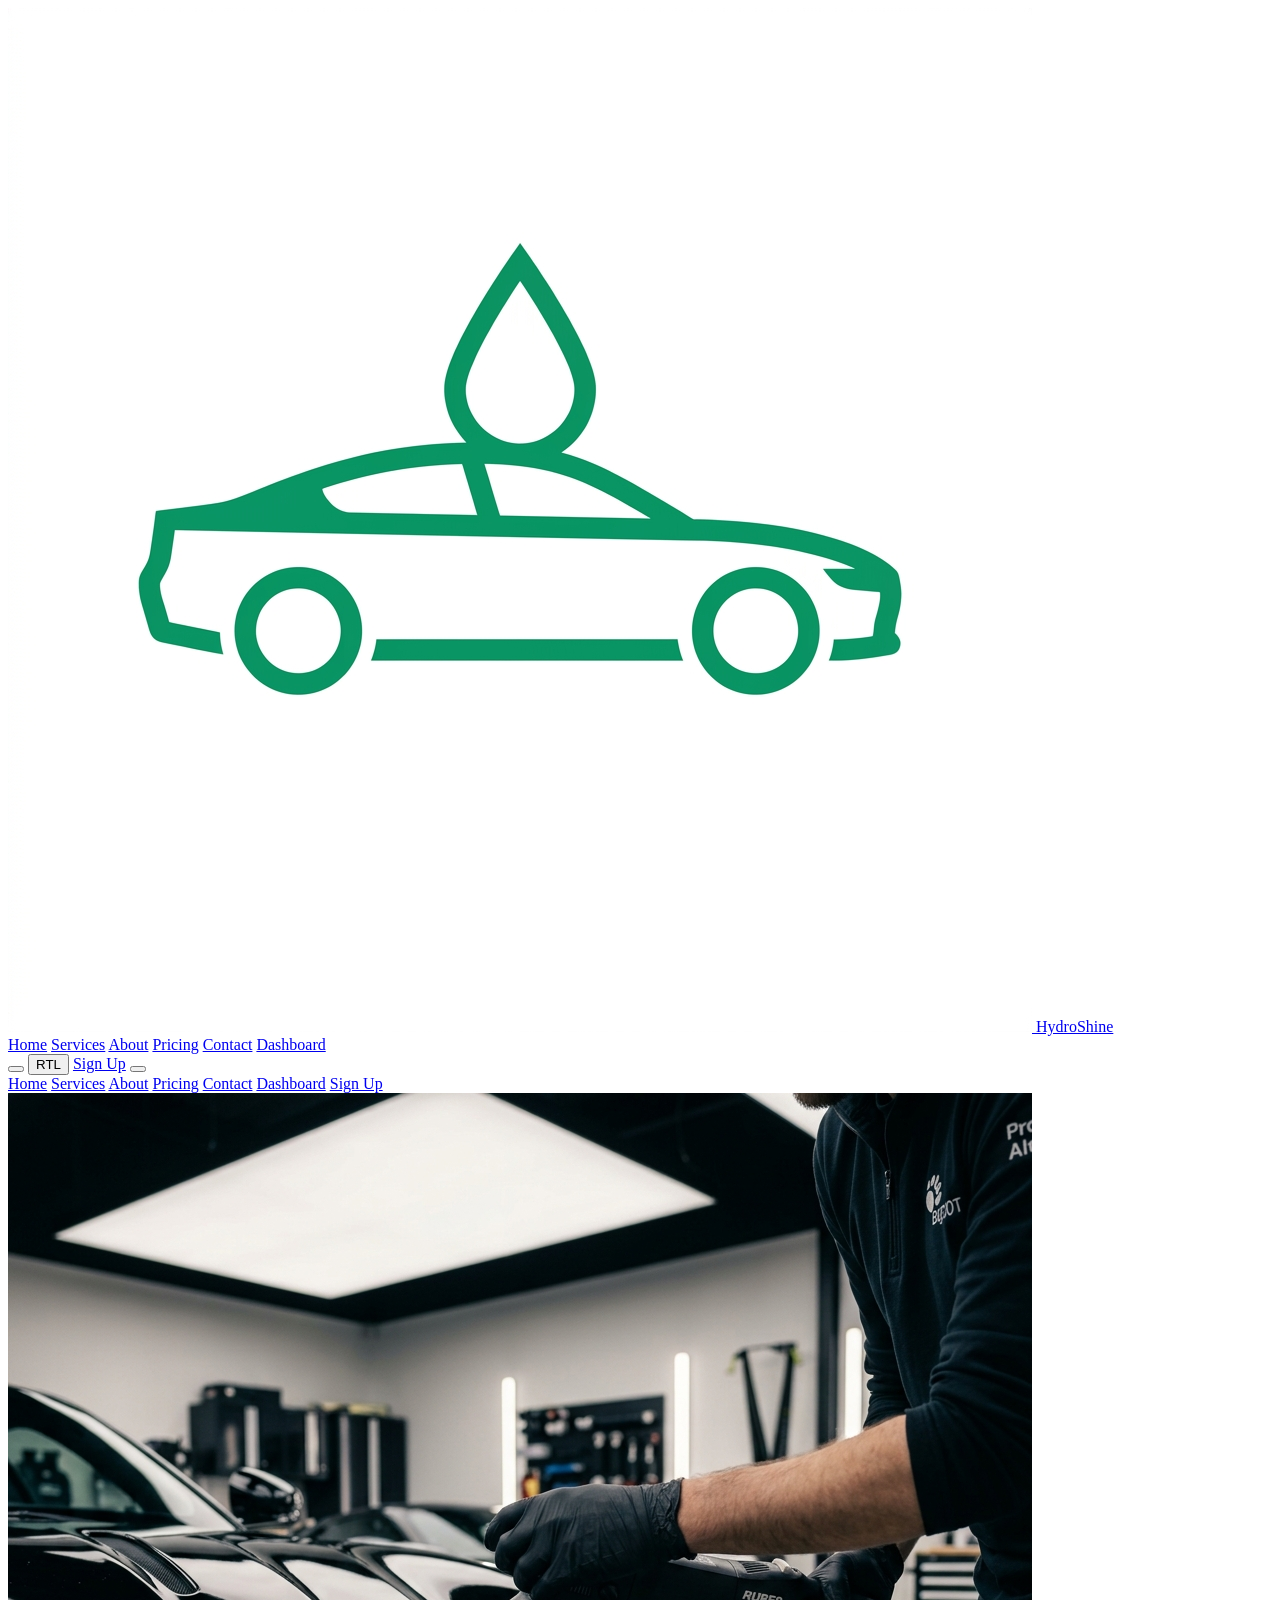
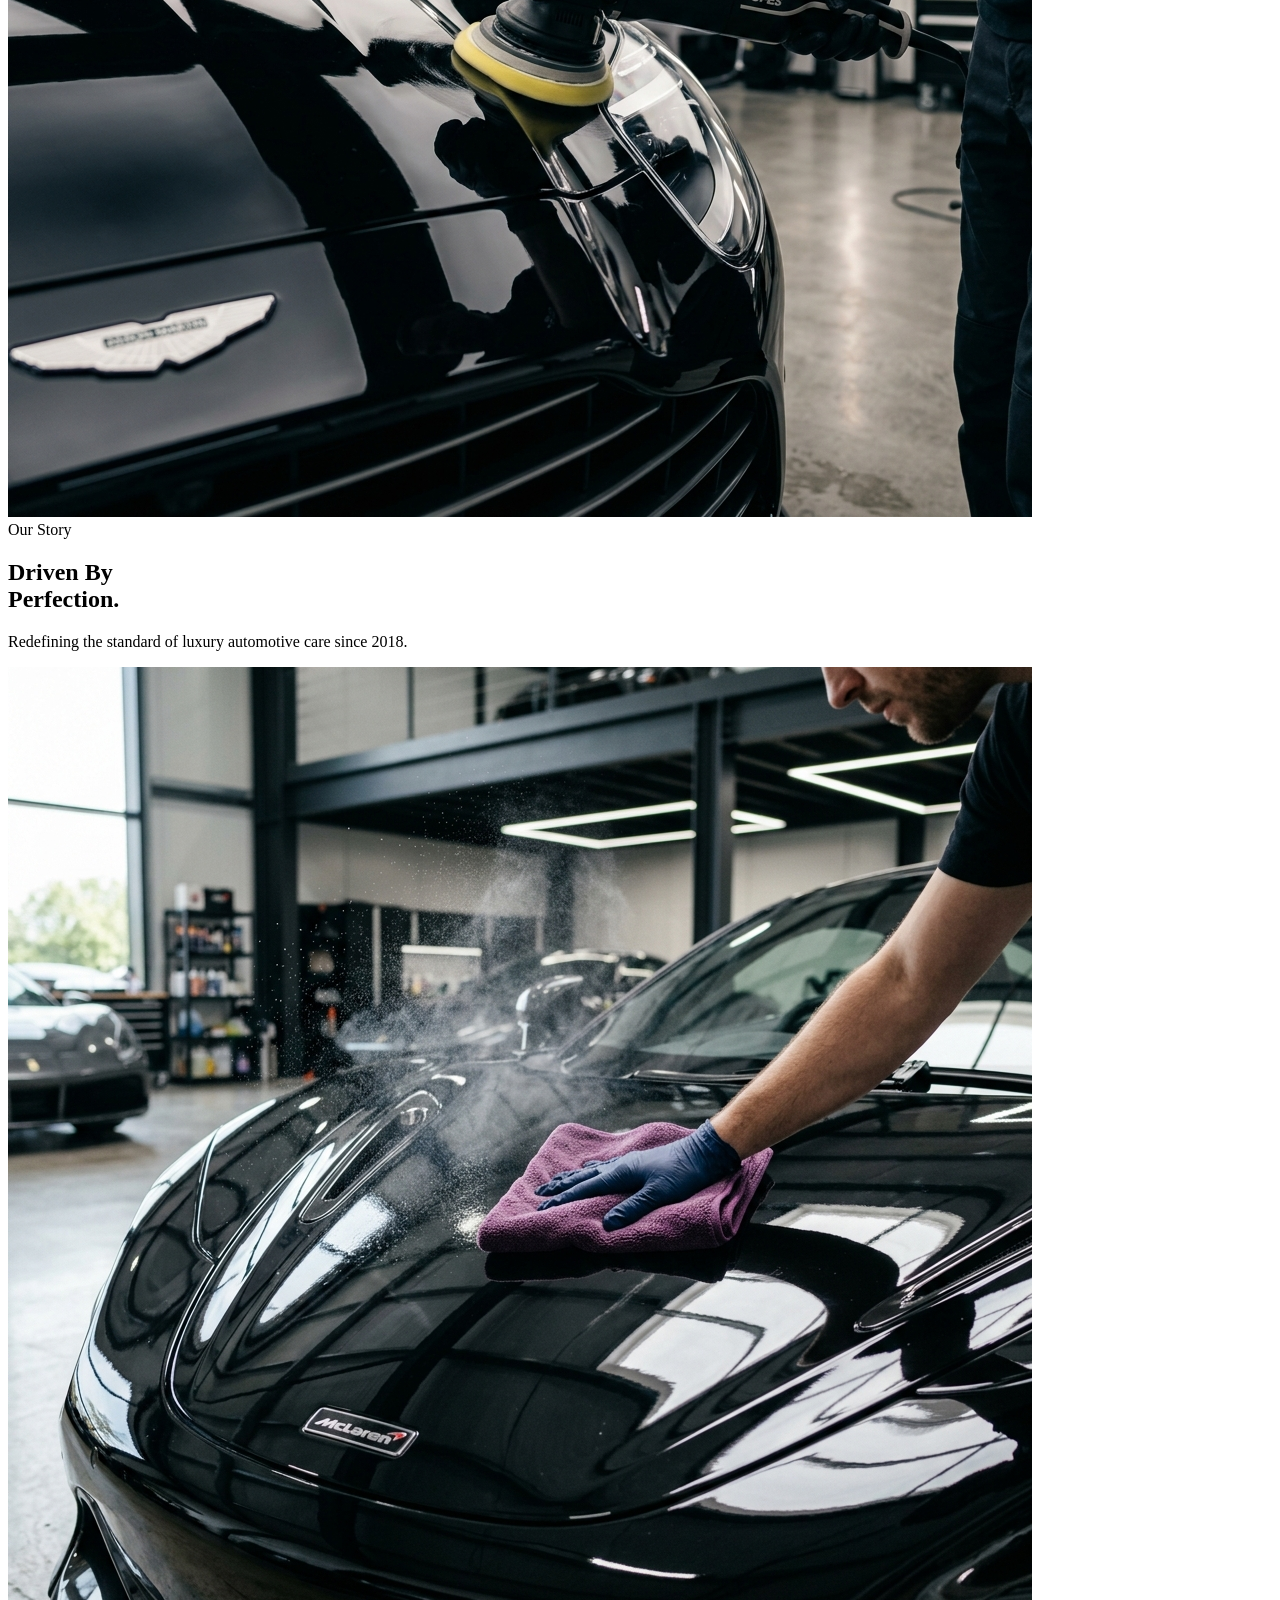
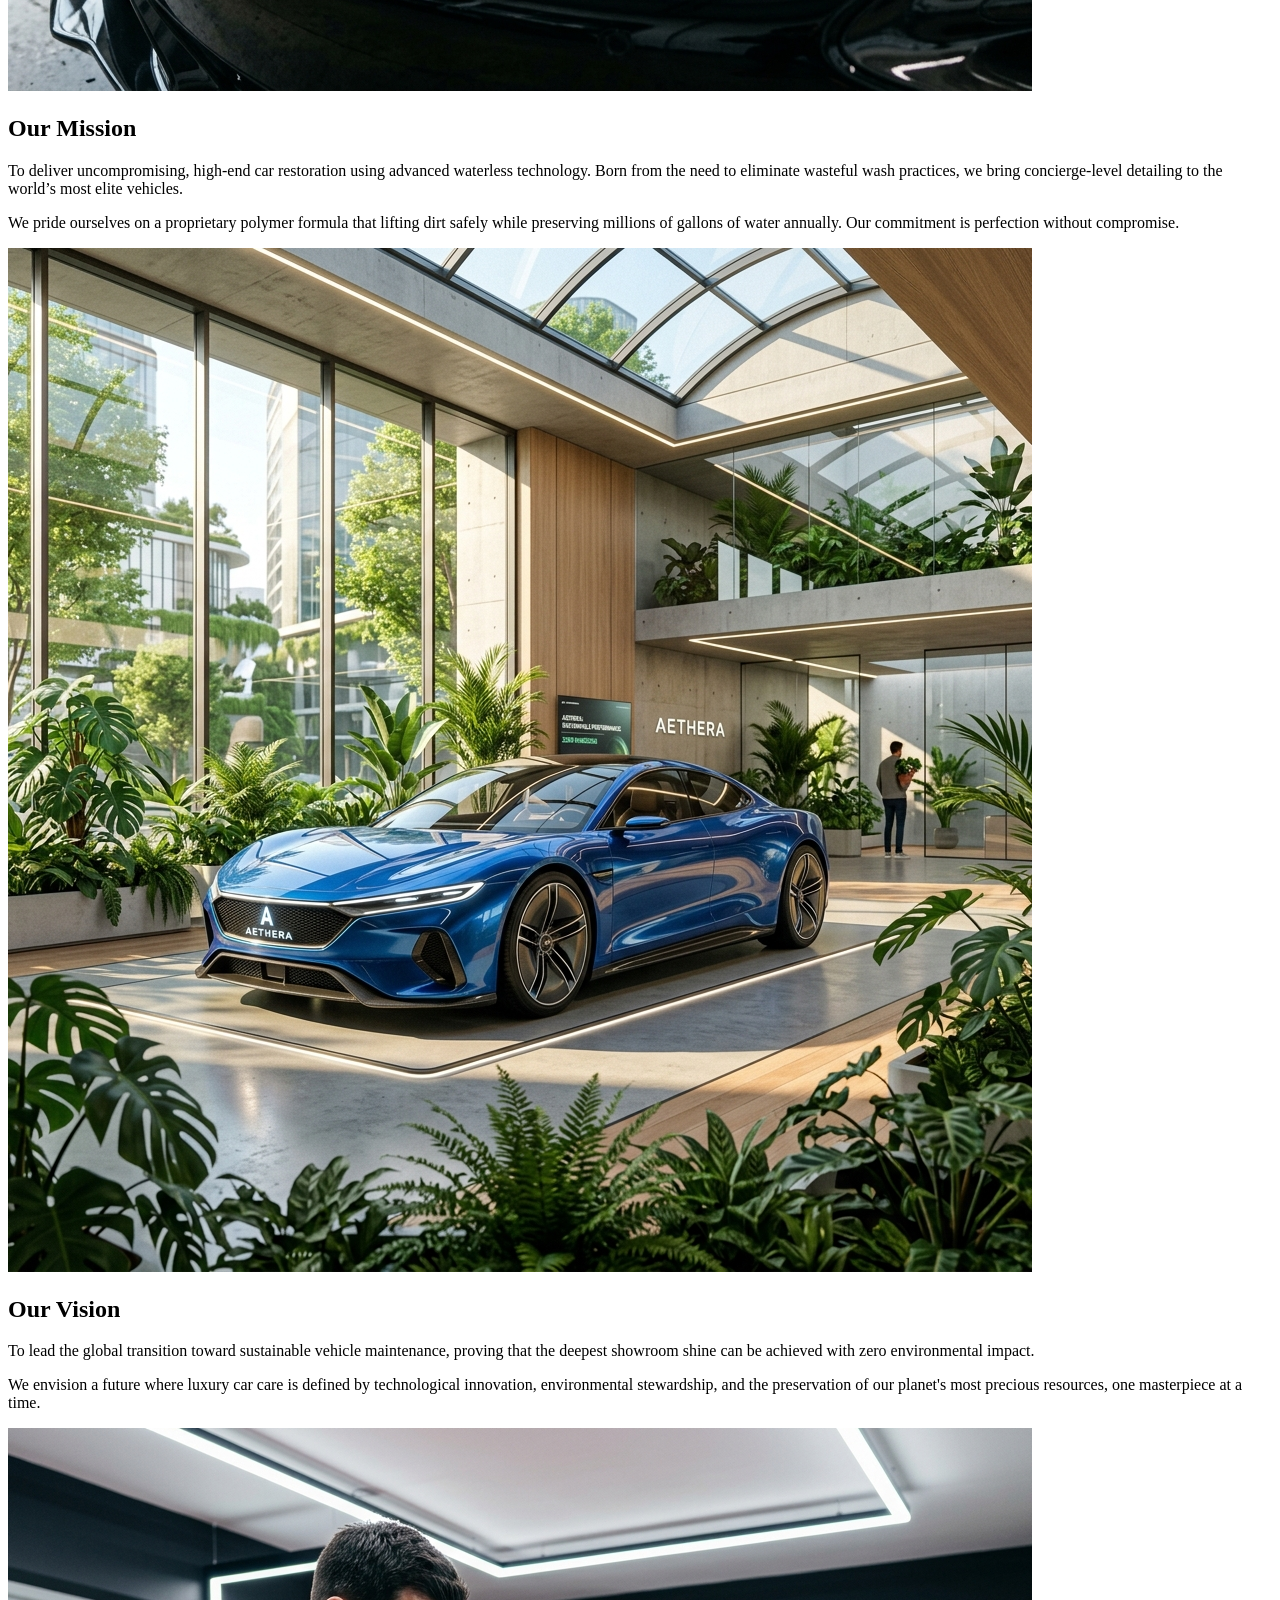
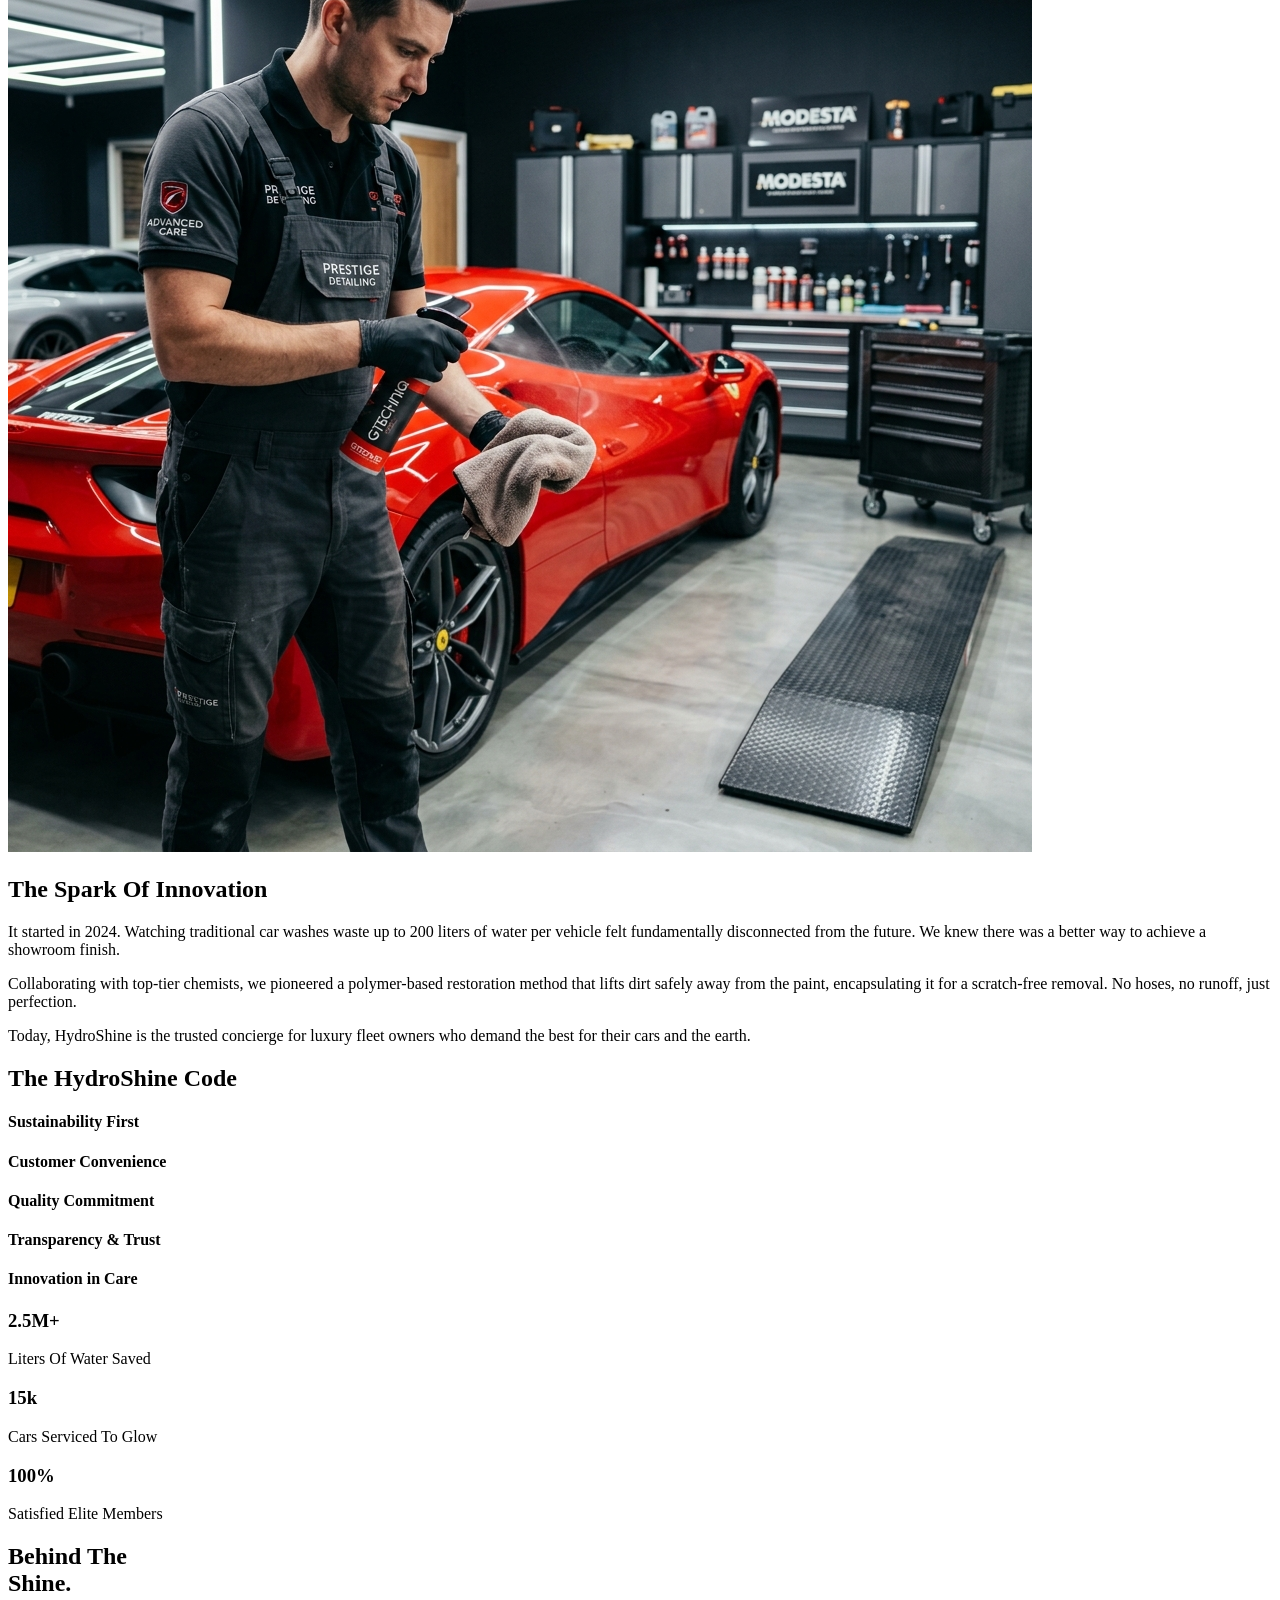
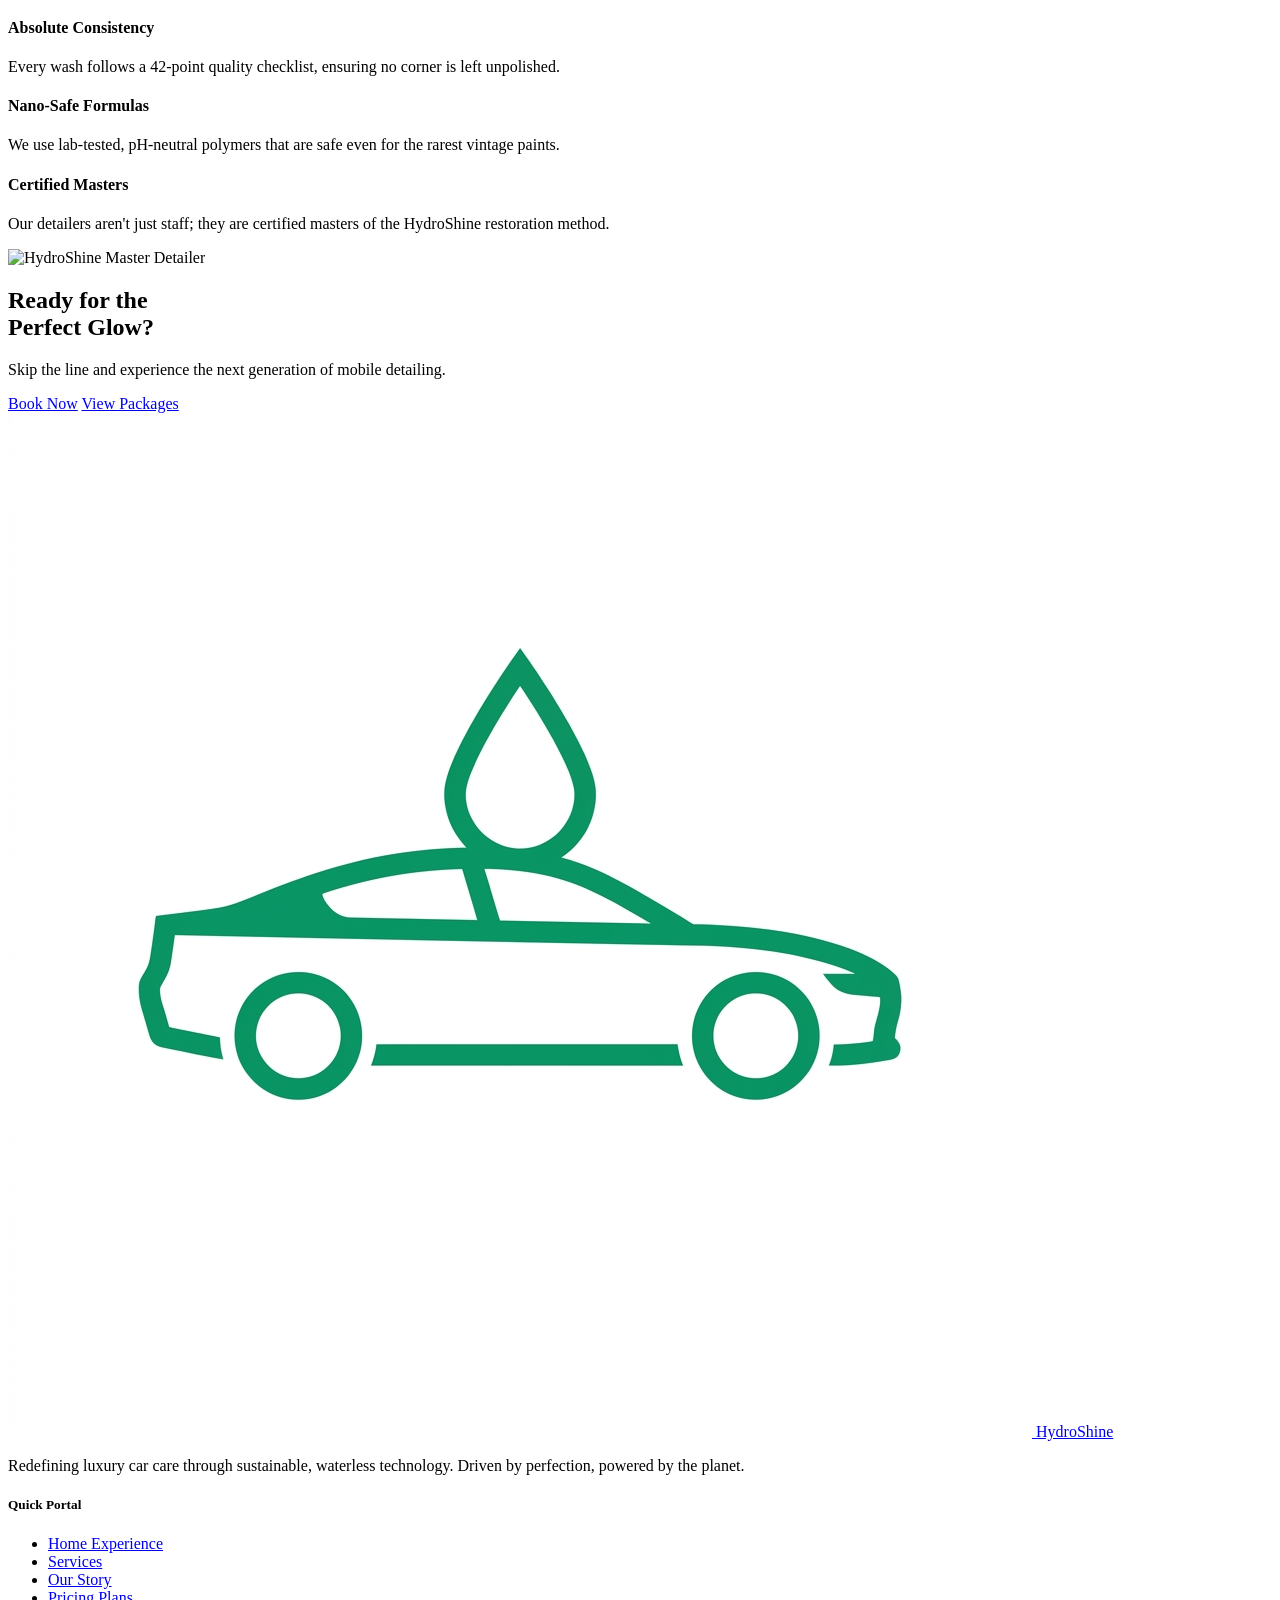
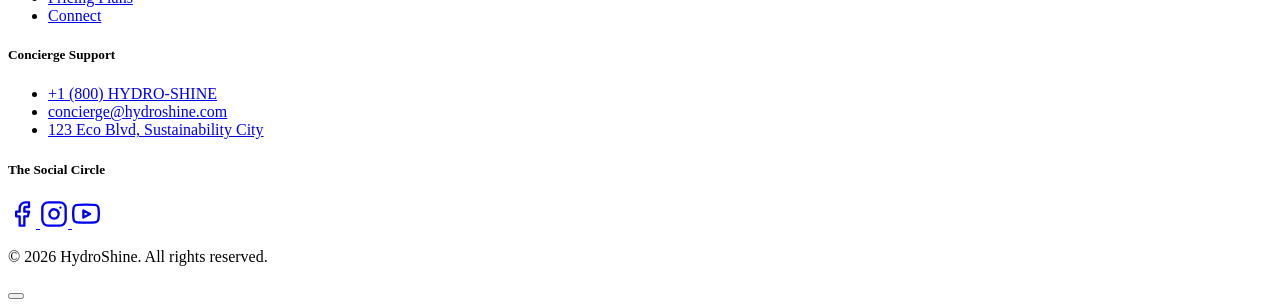
==== about.html @ a6b5d88b "first commit" ====
<!DOCTYPE html>
<html lang="en" dir="ltr" class="scroll-smooth overflow-x-hidden">

<head>
    <meta charset="UTF-8">
    <meta name="viewport" content="width=device-width, initial-scale=1.0">
    <title>About HydroShine | Driven by Sustainability</title>
    <link rel="icon" type="image/png" href="assets/images/logo.png">
    <script src="https://cdn.tailwindcss.com"></script>
    <link
        href="https://fonts.googleapis.com/css2?family=Inter:wght@300;400;600;700&family=Outfit:wght@400;700;800&display=swap"
        rel="stylesheet">
    <script src="https://unpkg.com/lucide@latest"></script>
    <link rel="stylesheet" href="assets/css/styles.css">
    <script>
        tailwind.config = {
            darkMode: 'class',
            theme: {
                extend: {
                    colors: {
                        emerald: {
                            50: '#ecfdf5',
                            100: '#d1fae5',
                            200: '#a7f3d0',
                            300: '#6ee7b7',
                            400: '#34d399',
                            500: '#10b981',
                            600: '#059669',
                            700: '#047857',
                            800: '#065f46',
                            900: '#064e3b',
                            950: '#022c22'
                        },
                        titanium: {
                            800: '#151d2a',
                            850: '#0f1724',
                            900: '#0b111b',
                            950: '#070a10'
                        },
                        neon: {
                            emerald: '#00F090',
                            glow: '#10B981'
                        }
                    },
                    fontFamily: { sans: ['Inter', 'sans-serif'], outfit: ['Outfit', 'sans-serif'] },
                }
            }
        }
    </script>
</head>

<body class="bg-white dark:bg-[#070A10] text-slate-900 dark:text-gray-100 transition-colors duration-300 overflow-x-hidden">

    <!-- Header -->
    <header class="fixed top-0 w-full z-50 transition-all duration-300 bg-white/85 dark:bg-[#070A10]/90 backdrop-blur-md shadow-sm border-b border-slate-200/80 dark:border-emerald-500/10">
        <nav class="container mx-auto px-4 py-4 flex items-center justify-between relative">
            <a href="index.html" class="flex items-center gap-3 sm:gap-4 group shrink-0">
                <img src="assets/images/logo.png" alt="HydroShine Logo" class="w-10 h-10 md:w-12 md:h-12 object-contain group-hover:scale-110 transition-transform">
                <span class="text-2xl md:text-3xl font-outfit font-black uppercase tracking-widest text-emerald-500 dark:text-[#00F090]">HydroShine</span>
            </a>
            <div class="hidden xl:flex items-center gap-8 text-sm font-black uppercase tracking-widest absolute left-1/2 transform -translate-x-1/2">
                <a href="index.html"
                    class="hover:text-emerald-500 transition-colors text-slate-900 dark:text-white whitespace-nowrap">Home</a>
                <a href="services.html"
                    class="hover:text-emerald-500 transition-colors text-slate-900 dark:text-white whitespace-nowrap">Services</a>
                <a href="about.html" class="text-emerald-500 dark:text-[#00F090] font-bold whitespace-nowrap">About</a>
                <a href="pricing.html"
                    class="hover:text-emerald-500 transition-colors text-slate-900 dark:text-white whitespace-nowrap">Pricing</a>
                <a href="contact.html"
                    class="hover:text-emerald-500 transition-colors text-slate-900 dark:text-white whitespace-nowrap">Contact</a>
                <a href="dashboard.html"
                    class="px-4 py-1.5 bg-emerald-500 text-slate-950 rounded-full hover:bg-emerald-400 hover:scale-105 active:scale-95 transition-all font-black shadow-lg shadow-emerald-500/20 whitespace-nowrap text-[10px] uppercase tracking-widest">Dashboard</a>
            </div>
            <div class="flex items-center gap-1 sm:gap-4">
                <button id="theme-toggle"
                    class="p-2 rounded-full text-slate-900 dark:text-white hover:bg-emerald-100 dark:hover:bg-emerald-900/30 transition-all">
                    <i data-lucide="moon" class="w-5 h-5 block dark:hidden"></i>
                    <i data-lucide="sun" class="w-5 h-5 hidden dark:block"></i>
                </button>
                <button id="rtl-toggle"
                    class="p-2 text-[10px] font-black uppercase text-slate-900 dark:text-white hover:text-emerald-500 transition-colors">RTL</button>
                <a href="signup.html"
                    class="hidden xl:flex px-4 sm:px-6 py-2 bg-emerald-500 text-slate-950 font-black text-[10px] sm:text-xs uppercase tracking-widest rounded-full hover:bg-emerald-400 hover:scale-105 active:scale-95 transition-all shadow-lg shadow-emerald-500/20 whitespace-nowrap">Sign Up</a>
                <button id="menu-btn" class="xl:hidden p-2 text-slate-900 dark:text-white"><i data-lucide="menu" id="menu-icon" class="w-7 h-7"></i></button>
            </div>
        </nav>
        <!-- Mobile Menu -->
        <div id="mobile-menu"
            class="hidden xl:hidden flex-col items-center py-8 space-y-6 bg-white dark:bg-[#0B111B] shadow-xl border-t border-slate-200 dark:border-emerald-500/20">
            <a href="index.html" class="text-xl font-bold hover:text-emerald-500 transition-colors">Home</a>
            <a href="services.html" class="text-xl font-bold hover:text-emerald-500 transition-colors">Services</a>
            <a href="about.html" class="text-xl font-bold text-emerald-500">About</a>
            <a href="pricing.html" class="text-xl font-bold hover:text-emerald-500 transition-colors">Pricing</a>
            <a href="contact.html" class="text-xl font-bold hover:text-emerald-500 transition-colors">Contact</a>
            <a href="dashboard.html" class="w-2/3 px-8 py-4 bg-emerald-500 text-slate-950 font-black text-xl rounded-2xl shadow-xl shadow-emerald-500/20 text-center hover:scale-105 active:scale-95 transition-all">Dashboard</a>
            <a href="signup.html" class="w-2/3 px-8 py-4 bg-emerald-500 text-slate-950 font-black text-xl rounded-2xl shadow-xl shadow-emerald-500/20 text-center mt-4 hover:scale-105 active:scale-95 transition-all">Sign Up</a>
        </div>
    </header>

    <main class="pt-20">
        <!-- [1] Brand Hero -->
        <section
            class="relative min-h-[90vh] flex items-center pt-32 lg:pt-40 pb-20 bg-black text-white overflow-hidden transition-colors duration-500">
            <!-- Background Image with Overlay -->
            <div class="absolute inset-0 z-0">
                <img src="assets/images/about_hero.png" alt="Luxury Detailing"
                    class="w-full h-full object-cover scale-110 grayscale-20 contrast-125">
                <div class="absolute inset-0 bg-gradient-to-t from-black via-black/80 to-emerald-950/40"></div>
            </div>

            <div class="container mx-auto px-4 md:px-16 lg:px-24 relative z-10 text-center space-y-8">
                <div
                    class="inline-block px-6 py-2 bg-emerald-500 text-emerald-950 text-xs font-black uppercase tracking-widest rounded-full shadow-2xl shadow-emerald-500/20">
                    Our Story</div>
                <h1 class="text-3xl md:text-7xl lg:text-9xl font-outfit font-black uppercase tracking-tighter leading-none mb-8 drop-shadow-2xl">Driven By <br><span class="text-emerald-500 italic">Perfection.</span></h1>
                <p class="text-lg md:text-2xl text-white/70 max-w-2xl mx-auto font-medium italic">Redefining the standard of luxury automotive care since 2018.</p>
                <div class="pt-12 animate-bounce opacity-40"><i data-lucide="chevron-down"
                        class="w-10 h-10 mx-auto"></i></div>
            </div>
        </section>

        <!-- [2] Mission & Vision -->
        <section class="py-32 bg-white dark:bg-black">
            <div class="container mx-auto px-6 grid md:grid-cols-2 gap-16">
                <!-- Mission Card -->
                <div class="p-10 md:p-16 border-b border-emerald-500/10 flex flex-col gap-10 lg:gap-12 transition-all duration-500 group">
                    <div class="w-full h-64 md:h-80 rounded-3xl overflow-hidden shadow-2xl relative">
                        <img src="assets/images/mission.png"
                            class="w-full h-full object-cover grayscale-0 group-hover:scale-110 transition-transform duration-1000">
                        <div class="absolute inset-0 bg-gradient-to-t from-black/60 to-transparent opacity-0 group-hover:opacity-100 transition-opacity duration-500"></div>
                    </div>
                    <div class="space-y-6 text-center">
                        <h2 class="text-3xl sm:text-4xl font-outfit font-black uppercase italic tracking-tighter">Our <span class="text-emerald-500">Mission</span></h2>
                        <p class="text-lg text-emerald-950 dark:text-emerald-100 font-medium leading-relaxed">
                            To deliver uncompromising, high-end car restoration using advanced waterless technology. 
                            Born from the need to eliminate wasteful wash practices, we bring concierge-level detailing 
                            to the world’s most elite vehicles.
                        </p>
                        <p class="text-base text-gray-500 dark:text-emerald-100/60 leading-relaxed">
                            We pride ourselves on a proprietary polymer formula that lifting dirt safely while 
                            preserving millions of gallons of water annually. Our commitment is perfection without compromise.
                        </p>
                    </div>
                </div>

                <!-- Vision Card -->
                <div class="p-10 md:p-16 flex flex-col gap-10 lg:gap-12 transition-all duration-500 group">
                    <div class="w-full h-64 md:h-80 rounded-3xl overflow-hidden shadow-2xl relative">
                        <img src="assets/images/vision.png"
                            class="w-full h-full object-cover grayscale-0 group-hover:scale-110 transition-transform duration-1000">
                        <div class="absolute inset-0 bg-gradient-to-t from-black/60 to-transparent opacity-0 group-hover:opacity-100 transition-opacity duration-500"></div>
                    </div>
                    <div class="space-y-6 text-center">
                        <h2 class="text-3xl sm:text-4xl font-outfit font-black uppercase italic tracking-tighter">Our <span class="text-emerald-500">Vision</span></h2>
                        <p class="text-lg text-emerald-950 dark:text-emerald-100 font-medium leading-relaxed">
                            To lead the global transition toward sustainable vehicle maintenance, proving that 
                            the deepest showroom shine can be achieved with zero environmental impact.
                        </p>
                        <p class="text-base text-gray-500 dark:text-emerald-100/60 leading-relaxed">
                            We envision a future where luxury car care is defined by technological innovation, 
                            environmental stewardship, and the preservation of our planet's most precious resources, 
                            one masterpiece at a time.
                        </p>
                    </div>
                </div>
            </div>
        </section>

        <!-- [3] Our Story -->
        <section class="py-32 bg-emerald-50 dark:bg-black relative overflow-hidden">
            <div class="container mx-auto px-6 grid lg:grid-cols-2 gap-24 items-center">
                <div class="relative group">
                    <div class="absolute -inset-4 bg-emerald-500/10 rounded-[4rem]"></div>
                    <img src="assets/images/innovation.png"
                        class="relative z-10 rounded-[3rem] shadow-2xl grayscale group-hover:grayscale-0 transition-all duration-700">
                </div>
                <div class="space-y-8">
                    <h2 class="text-5xl font-outfit font-black uppercase italic leading-none">The Spark Of <span
                            class="text-emerald-500">Innovation</span></h2>
                    <div class="space-y-6 text-gray-500 dark:text-emerald-100/60 text-lg leading-relaxed">
                        <p>It started in 2024. Watching traditional car washes waste up to 200 liters of water per
                            vehicle felt fundamentally disconnected from the future. We knew there was a better way to
                            achieve a showroom finish.</p>
                        <p>Collaborating with top-tier chemists, we pioneered a polymer-based restoration method that
                            lifts dirt safely away from the paint, encapsulating it for a scratch-free removal. No
                            hoses, no runoff, just perfection.</p>
                        <p>Today, HydroShine is the trusted concierge for luxury fleet owners who demand the best for
                            their cars and the earth.</p>
                    </div>
                </div>
            </div>
        </section>

        <!-- [4] Our Values -->
        <section class="py-32 bg-white dark:bg-[#070A10]">
            <div class="container mx-auto px-6">
                <h2 class="text-5xl font-outfit font-black uppercase text-center mb-24">The <span
                        class="text-emerald-500 dark:text-[#00F090]">HydroShine</span> Code</h2>
                <div class="grid md:grid-cols-2 lg:grid-cols-5 gap-8">
                    <div
                        class="h-full flex flex-col justify-center text-center space-y-6 p-8 border-b md:border-b-0 md:border-r border-emerald-500/10 group transition-all duration-500 last:border-0">
                        <div class="w-full h-24 flex items-center justify-center rounded-2xl bg-emerald-500/10 mb-4 group-hover:bg-emerald-500/20 transition-all duration-500">
                            <i data-lucide="leaf" class="w-12 h-12 text-emerald-500"></i>
                        </div>
                        <h4 class="text-sm font-black uppercase tracking-widest group-hover:text-emerald-950 dark:group-hover:text-emerald-500 min-h-[3rem] flex items-center justify-center">
                            Sustainability First</h4>
                    </div>
                    <div
                        class="h-full flex flex-col justify-center text-center space-y-6 p-8 border-b md:border-b-0 md:border-r border-emerald-500/10 group transition-all duration-500">
                        <div class="w-full h-24 flex items-center justify-center rounded-2xl bg-emerald-500/10 mb-4 group-hover:bg-emerald-500/20 transition-all duration-500">
                            <i data-lucide="clock" class="w-12 h-12 text-emerald-500"></i>
                        </div>
                        <h4 class="text-sm font-black uppercase tracking-widest group-hover:text-emerald-950 dark:group-hover:text-emerald-500 min-h-[3rem] flex items-center justify-center">Customer
                            Convenience</h4>
                    </div>
                    <div
                        class="h-full flex flex-col justify-center text-center space-y-6 p-8 border-b md:border-b-0 md:border-r border-emerald-500/10 group transition-all duration-500">
                        <div class="w-full h-24 flex items-center justify-center rounded-2xl bg-emerald-500/10 mb-4 group-hover:bg-emerald-500/20 transition-all duration-500">
                            <i data-lucide="award" class="w-12 h-12 text-emerald-500"></i>
                        </div>
                        <h4 class="text-sm font-black uppercase tracking-widest group-hover:text-emerald-950 dark:group-hover:text-emerald-500 min-h-[3rem] flex items-center justify-center">Quality
                            Commitment</h4>
                    </div>
                    <div
                        class="h-full flex flex-col justify-center text-center space-y-6 p-8 border-b md:border-b-0 md:border-r border-emerald-500/10 group transition-all duration-500">
                        <div class="w-full h-24 flex items-center justify-center rounded-2xl bg-emerald-500/10 mb-4 group-hover:bg-emerald-500/20 transition-all duration-500">
                            <i data-lucide="shield-check" class="w-12 h-12 text-emerald-500"></i>
                        </div>
                        <h4 class="text-sm font-black uppercase tracking-widest group-hover:text-emerald-950 dark:group-hover:text-emerald-500 min-h-[3rem] flex items-center justify-center">
                            Transparency & Trust</h4>
                    </div>
                    <div
                        class="h-full flex flex-col justify-center text-center space-y-6 p-8 group transition-all duration-500">
                        <div class="w-full h-24 flex items-center justify-center rounded-2xl bg-emerald-500/10 mb-4 group-hover:bg-emerald-500/20 transition-all duration-500">
                            <i data-lucide="zap" class="w-12 h-12 text-emerald-500"></i>
                        </div>
                        <h4 class="text-sm font-black uppercase tracking-widest group-hover:text-emerald-950 dark:group-hover:text-emerald-500 min-h-[3rem] flex items-center justify-center">Innovation
                            in Care</h4>
                    </div>
                </div>
            </div>
        </section>

        <!-- [5] Our Impact -->
        <section class="py-32 bg-black text-white relative">
            <div class="container mx-auto px-6 grid md:grid-cols-3 gap-16 text-center">
                <div class="space-y-4">
                    <h3 class="text-7xl font-outfit font-black text-emerald-500 italic">2.5M+</h3>
                    <p class="text-xs font-black uppercase tracking-[0.3em] text-emerald-100/50">Liters Of Water Saved
                    </p>
                </div>
                <div class="space-y-4">
                    <h3 class="text-7xl font-outfit font-black text-emerald-500 italic">15k</h3>
                    <p class="text-xs font-black uppercase tracking-[0.3em] text-emerald-100/50">Cars Serviced To Glow
                    </p>
                </div>
                <div class="space-y-4">
                    <h3 class="text-7xl font-outfit font-black text-emerald-500 italic">100%</h3>
                    <p class="text-xs font-black uppercase tracking-[0.3em] text-emerald-100/50">Satisfied Elite Members
                    </p>
                </div>
            </div>
        </section>

        <!-- [6] Why Customers Trust Us -->
        <section class="py-32 bg-white dark:bg-black">
            <div class="container mx-auto px-4 md:px-16 lg:px-24">
                <div class="grid lg:grid-cols-2 gap-24 items-center">
                    <div class="space-y-12 text-center lg:text-left">
                        <h2 class="text-3xl md:text-6xl font-outfit font-black uppercase italic tracking-tighter leading-none">Behind The <br><span class="text-emerald-500">Shine.</span></h2>
                    <div class="space-y-8">
                        <div class="flex gap-6 group">
                            <div class="w-10 h-10 shrink-0 bg-emerald-500 text-emerald-950 rounded-xl flex items-center justify-center font-black">
                                <i data-lucide="check-circle" class="w-5 h-5"></i>
                            </div>
                            <div class="space-y-2">
                                <h4 class="text-xl font-bold uppercase italic tracking-tighter">Absolute Consistency
                                </h4>
                                <p class="text-gray-500 text-sm">Every wash follows a 42-point quality checklist,
                                    ensuring no corner is left unpolished.</p>
                            </div>
                        </div>
                        <div class="flex gap-6 group">
                            <div class="w-10 h-10 shrink-0 bg-emerald-500 text-emerald-950 rounded-xl flex items-center justify-center font-black">
                                <i data-lucide="shield-check" class="w-5 h-5"></i>
                            </div>
                            <div class="space-y-2">
                                <h4 class="text-xl font-bold uppercase italic tracking-tighter">Nano-Safe Formulas</h4>
                                <p class="text-gray-500 text-sm">We use lab-tested, pH-neutral polymers that are safe
                                    even for the rarest vintage paints.</p>
                            </div>
                        </div>
                        <div class="flex gap-6 group">
                            <div class="w-10 h-10 shrink-0 bg-emerald-500 text-emerald-950 rounded-xl flex items-center justify-center font-black">
                                <i data-lucide="award" class="w-5 h-5"></i>
                            </div>
                            <div class="space-y-2">
                                <h4 class="text-xl font-bold uppercase italic tracking-tighter">Certified Masters</h4>
                                <p class="text-slate-500 text-sm">Our detailers aren't just staff; they are certified
                                    masters of the HydroShine restoration method.</p>
                            </div>
                        </div>
                    </div>
                </div>
                <!-- Single Proof Image -->
                <div class="relative group">
                    <div class="absolute -inset-4 bg-emerald-500/10 rounded-[4rem] blur-2xl opacity-0 group-hover:opacity-100 transition-opacity duration-700"></div>
                    <img src="https://images.unsplash.com/photo-1607860108855-64acf2078ed9?auto=format&fit=crop&q=80&w=2000" 
                         alt="HydroShine Master Detailer" 
                         class="relative z-10 rounded-[3.5rem] shadow-2xl transition-all duration-700 w-full h-[500px] object-cover group-hover:scale-[1.02]">
                </div>
            </div>
        </section>

        <!-- Ready for Glow CTA -->
        <section class="py-32 bg-slate-50 dark:bg-[#0B111B]">
            <div class="container mx-auto px-6">
                <div class="py-12 md:py-24 text-center space-y-8 relative overflow-hidden border-t border-emerald-500/20">
                    <div class="absolute inset-x-0 bottom-0 h-px bg-gradient-to-r from-transparent via-emerald-500 to-transparent"></div>
                    <h2 class="text-4xl md:text-7xl font-outfit font-black uppercase text-slate-900 dark:text-white italic leading-none">Ready for the<br><span class="text-emerald-500 dark:text-[#00F090]">Perfect Glow?</span></h2>
                    <p class="text-slate-600 dark:text-slate-400 text-lg md:text-xl max-w-2xl mx-auto">Skip the line and experience the next generation of mobile detailing.</p>
                    <div class="flex flex-col sm:flex-row items-center justify-center gap-6">
                        <a href="contact.html" class="px-8 py-5 bg-emerald-500 text-slate-950 font-black text-base md:text-xl rounded-2xl hover:scale-105 transition-all w-full md:w-auto text-center whitespace-nowrap shadow-lg shadow-emerald-500/30">Book Now</a>
                        <a href="pricing.html" class="px-8 py-5 bg-white dark:bg-white/10 text-slate-900 dark:text-white border border-slate-300 dark:border-white/20 font-black text-base md:text-xl rounded-2xl hover:bg-emerald-500 hover:text-slate-950 transition-all w-full md:w-auto uppercase italic text-center whitespace-nowrap">View Packages</a>
                    </div>
                </div>
            </div>
        </section>
    </main>

    <footer class="pt-24 pb-12 bg-slate-50 dark:bg-[#070A10] text-slate-900 dark:text-white border-t border-slate-200 dark:border-emerald-500/10 transition-colors duration-500">
        <div class="container mx-auto px-4 md:px-16 lg:px-24">
            <div class="grid grid-cols-1 sm:grid-cols-2 lg:grid-cols-4 gap-x-12 gap-y-16 mb-12 items-start">
                <!-- About Section -->
                <div class="space-y-6 flex flex-col items-center sm:items-start text-center sm:text-left">
                    <a href="index.html" class="flex items-center gap-4 group">
                        <img src="assets/images/logo.png" alt="HydroShine Logo" class="w-10 h-10 md:w-12 md:h-12 object-contain group-hover:scale-110 transition-transform">
                        <span class="text-2xl md:text-3xl font-outfit font-black uppercase tracking-widest text-emerald-500 dark:text-[#00F090]">HydroShine</span>
                    </a>
                    <p class="text-slate-600 dark:text-slate-400 text-[10px] sm:text-xs font-semibold leading-relaxed max-w-xs uppercase tracking-wider">
                        Redefining luxury car care through sustainable, waterless technology. Driven by perfection, powered by the planet.
                    </p>
                </div>

                <!-- Quick Links -->
                <div class="space-y-8 flex flex-col items-center sm:items-start text-center sm:text-left">
                    <h5 class="text-xs font-black uppercase tracking-[0.3em] text-emerald-500">Quick Portal</h5>
                    <ul class="space-y-4 text-sm font-black uppercase italic tracking-tighter">
                        <li><a href="index.html" class="hover:text-emerald-500 transition-colors">Home Experience</a></li>
                        <li><a href="services.html" class="hover:text-emerald-500 transition-colors">Services</a></li>
                        <li><a href="about.html" class="hover:text-emerald-500 transition-colors">Our Story</a></li>
                        <li><a href="pricing.html" class="hover:text-emerald-500 transition-colors">Pricing Plans</a></li>
                        <li><a href="contact.html" class="hover:text-emerald-500 transition-colors">Connect</a></li>
                    </ul>
                </div>

                <!-- Contact Info -->
                <div class="space-y-8 flex flex-col items-center sm:items-start text-center sm:text-left">
                    <h5 class="text-xs font-black uppercase tracking-[0.3em] text-emerald-500">Concierge Support</h5>
                    <ul class="space-y-4 text-sm font-black uppercase italic tracking-tighter">
                        <li><a href="tel:+18003264567" class="hover:text-emerald-500 transition-colors">+1 (800) HYDRO-SHINE</a></li>
                        <li><a href="mailto:concierge@hydroshine.com" class="hover:text-emerald-500 transition-colors">concierge@hydroshine.com</a></li>
                        <li><a href="#" class="hover:text-emerald-500 transition-colors">123 Eco Blvd, Sustainability City</a></li>
                    </ul>
                </div>

                <!-- Social Media -->
                <div class="space-y-8 flex flex-col items-center sm:items-start text-center sm:text-left">
                    <h5 class="text-xs font-black uppercase tracking-[0.3em] text-emerald-500">The Social Circle</h5>
                    <div class="flex items-center justify-center sm:justify-start gap-8">
                        <a href="https://facebook.com" class="text-emerald-500 hover:text-emerald-950 dark:hover:text-white transition-all hover:scale-110 group/icon">
                            <svg xmlns="http://www.w3.org/2000/svg" width="28" height="28" viewBox="0 0 24 24" fill="none" stroke="currentColor" stroke-width="2" stroke-linecap="round" stroke-linejoin="round" class="group-hover/icon:rotate-6 transition-transform">
                                <path d="M18 2h-3a5 5 0 0 0-5 5v3H7v4h3v8h4v-8h3l1-4h-4V7a1 1 0 0 1 1-1h3z"></path>
                            </svg>
                        </a>
                        <a href="https://instagram.com" class="text-emerald-500 hover:text-emerald-950 dark:hover:text-white transition-all hover:scale-110 group/icon">
                            <svg xmlns="http://www.w3.org/2000/svg" width="28" height="28" viewBox="0 0 24 24" fill="none" stroke="currentColor" stroke-width="2" stroke-linecap="round" stroke-linejoin="round" class="group-hover/icon:-rotate-6 transition-transform">
                                <rect x="2" y="2" width="20" height="20" rx="5" ry="5"></rect>
                                <path d="M16 11.37A4 4 0 1 1 12.63 8 4 4 0 0 1 16 11.37z"></path>
                                <line x1="17.5" y1="6.5" x2="17.51" y2="6.5"></line>
                            </svg>
                        </a>
                        <a href="https://youtube.com" class="text-emerald-500 hover:text-emerald-950 dark:hover:text-white transition-all hover:scale-110 group/icon">
                            <svg xmlns="http://www.w3.org/2000/svg" width="28" height="28" viewBox="0 0 24 24" fill="none" stroke="currentColor" stroke-width="2" stroke-linecap="round" stroke-linejoin="round" class="group-hover/icon:rotate-6 transition-transform">
                                <path d="M22.54 6.42a2.78 2.78 0 0 0-1.94-2C18.88 4 12 4 12 4s-6.88 0-8.6.46a2.78 2.78 0 0 0-1.94 2A29 29 0 0 0 1 11.75a29 29 0 0 0 .46 5.33A2.78 2.78 0 0 0 3.4 19c1.72.46 8.6.46 8.6.46s6.88 0 8.6-.46a2.78 2.78 0 0 0 1.94-2 29 29 0 0 0 .46-5.25 29 29 0 0 0-.46-5.33z"></path>
                                <polygon points="9.75 15.02 15.5 12 9.75 8.98 9.75 15.02"></polygon>
                            </svg>
                        </a>
                    </div>
                </div>
            </div>

            <div class="pt-8 border-t border-slate-200 dark:border-white/10 flex justify-center items-center px-4">
                <p class="text-[10px] font-black uppercase tracking-[0.2em] md:tracking-[0.5em] text-slate-500 dark:text-white/50 italic text-center leading-loose">
                    © 2026 HydroShine. All rights reserved.
                </p>
            </div>
        </div>
    </footer>


    <button id="scroll-top"
        class="fixed bottom-8 right-8 z-50 w-12 h-12 flex items-center justify-center bg-emerald-500 text-emerald-950 rounded-2xl shadow-2xl opacity-0 invisible hover:scale-110 active:scale-95 transition-all"><i
            data-lucide="chevron-up" class="w-6 h-6"></i></button>

    <script src="assets/js/main.js"></script>
    <script>lucide.createIcons();</script>
</body>

</html>
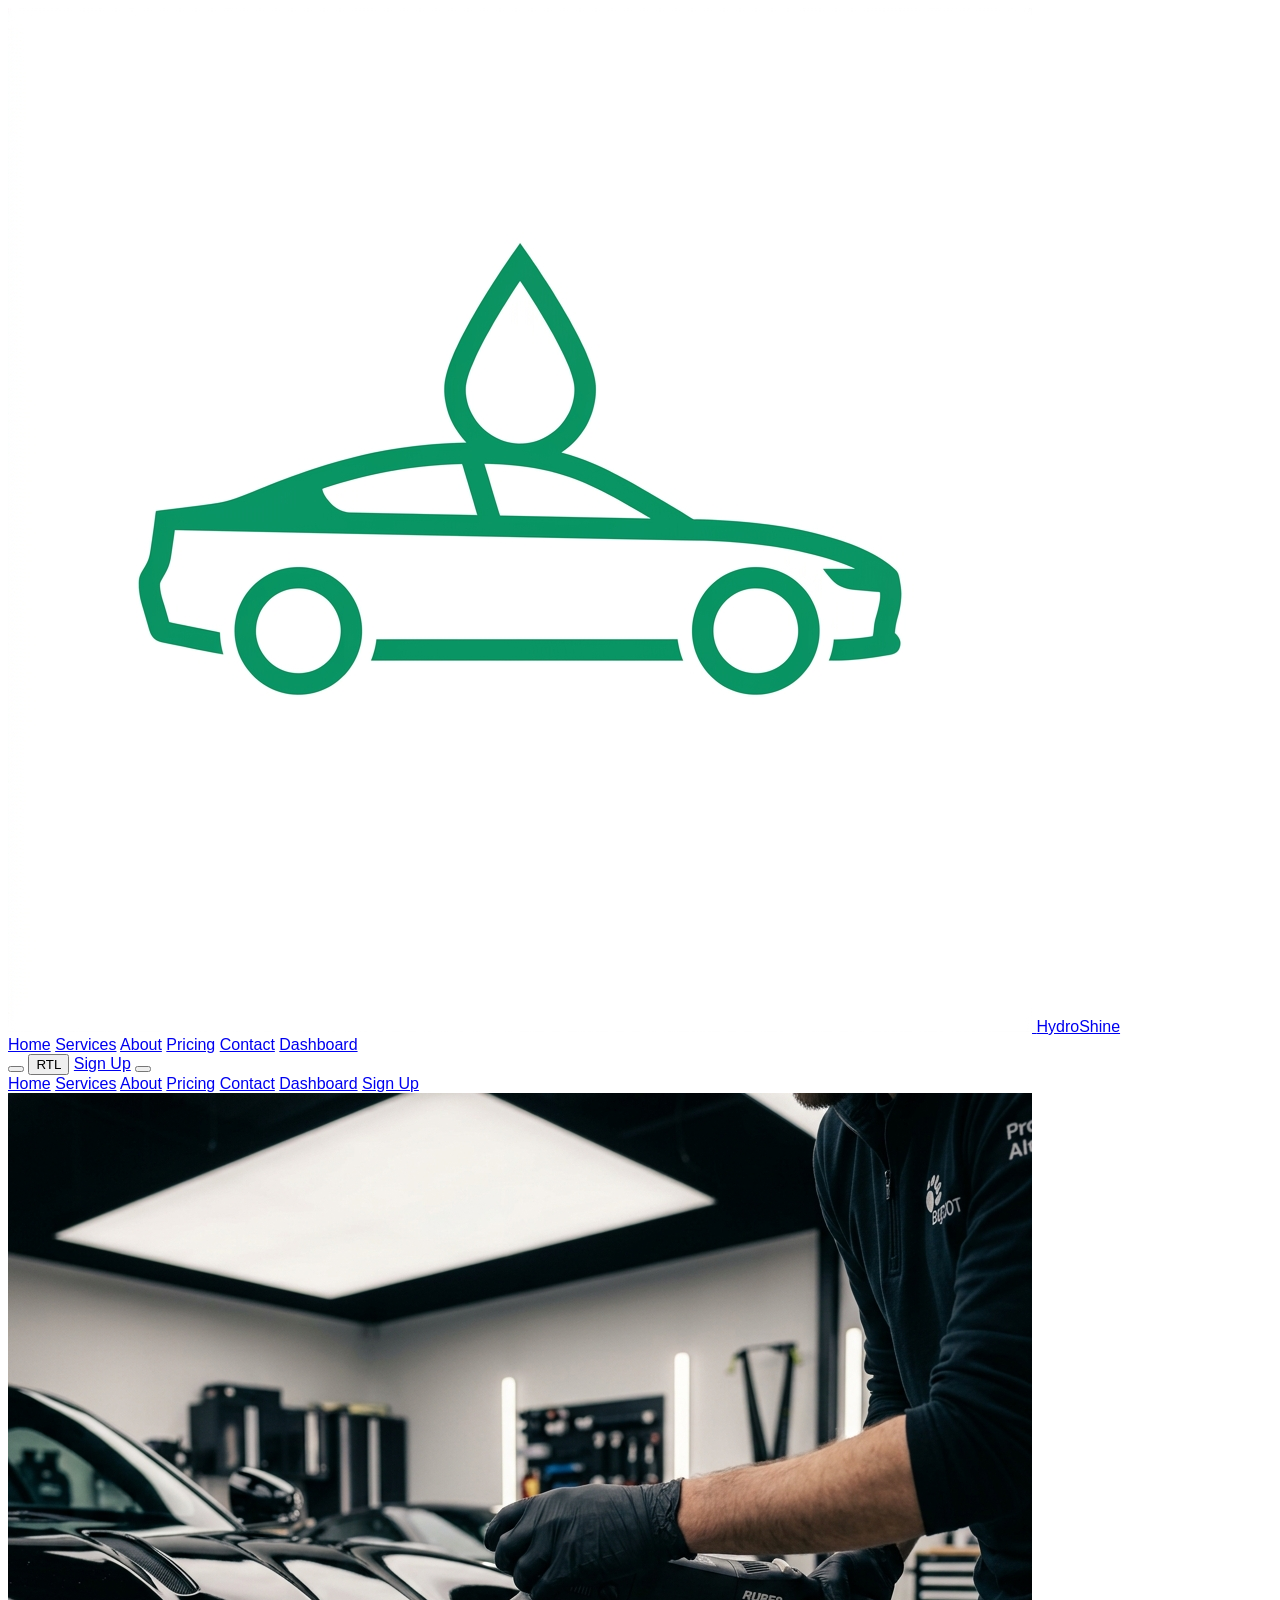
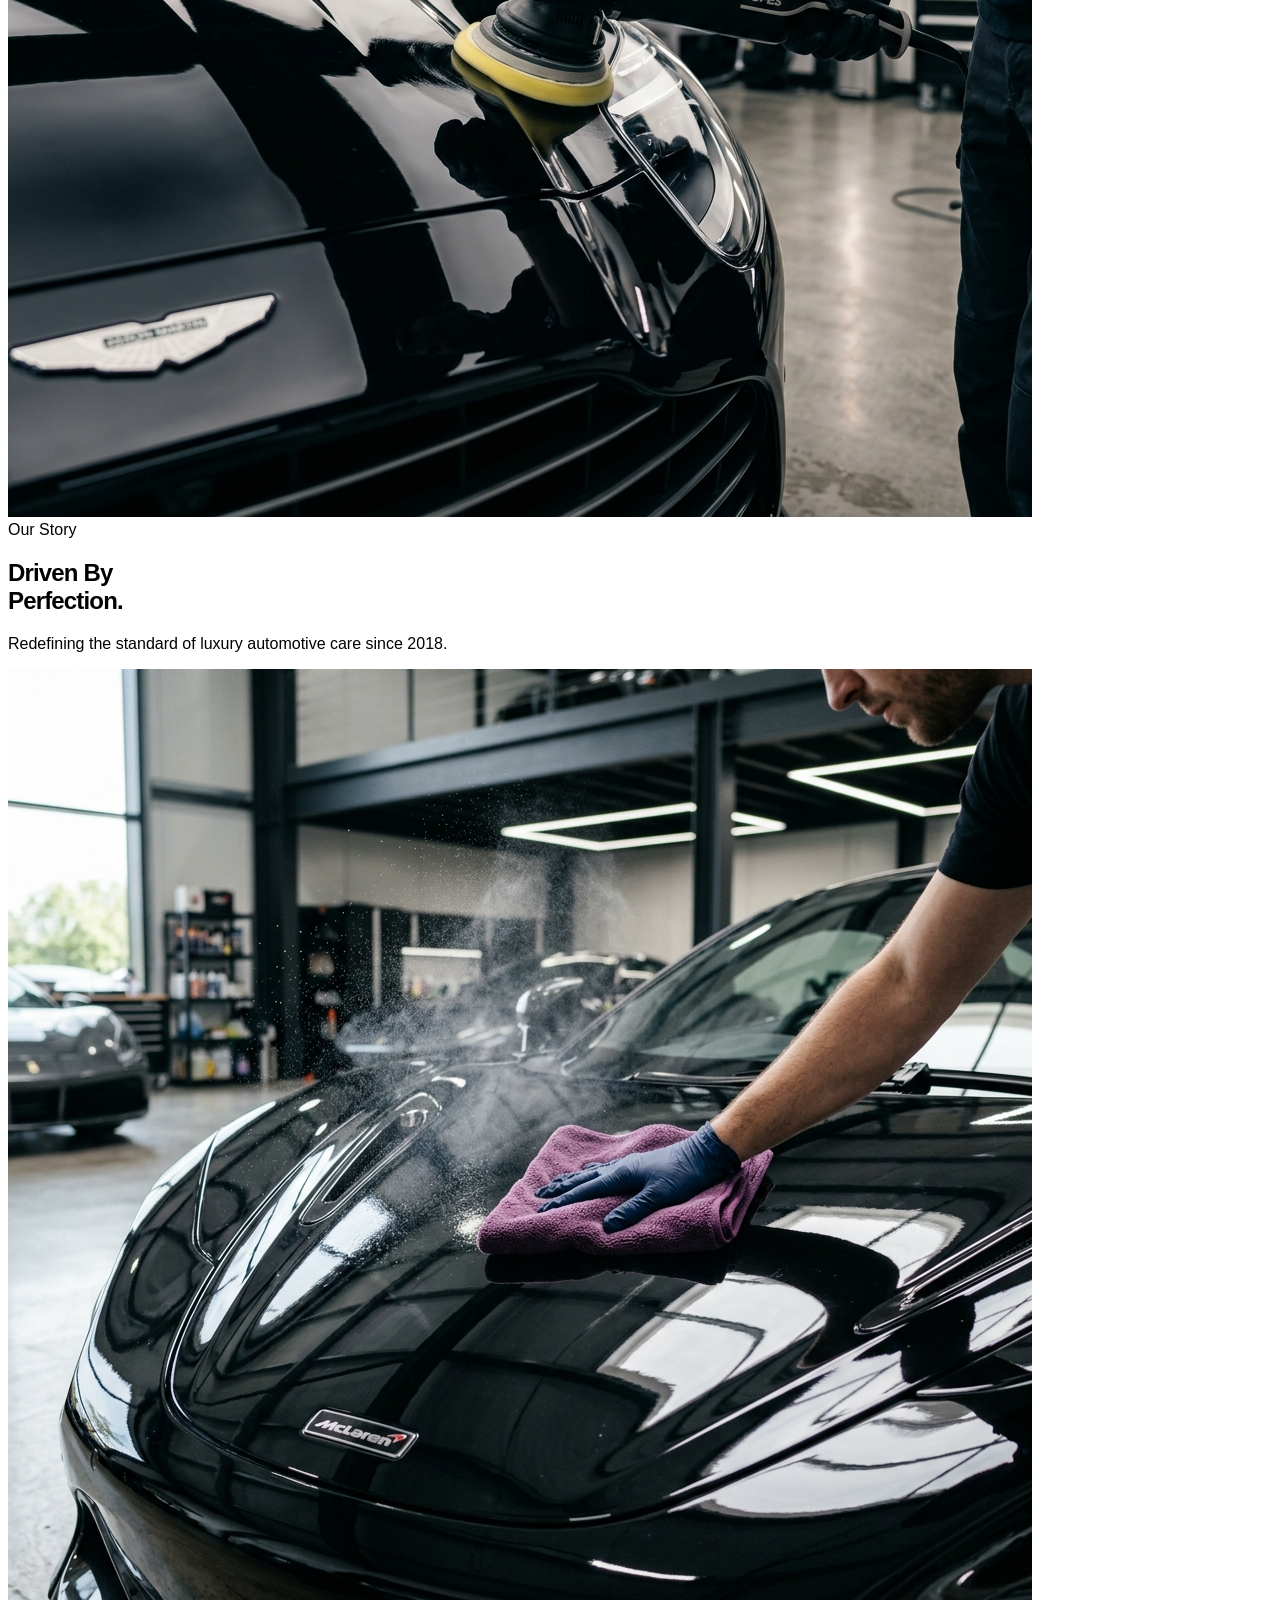
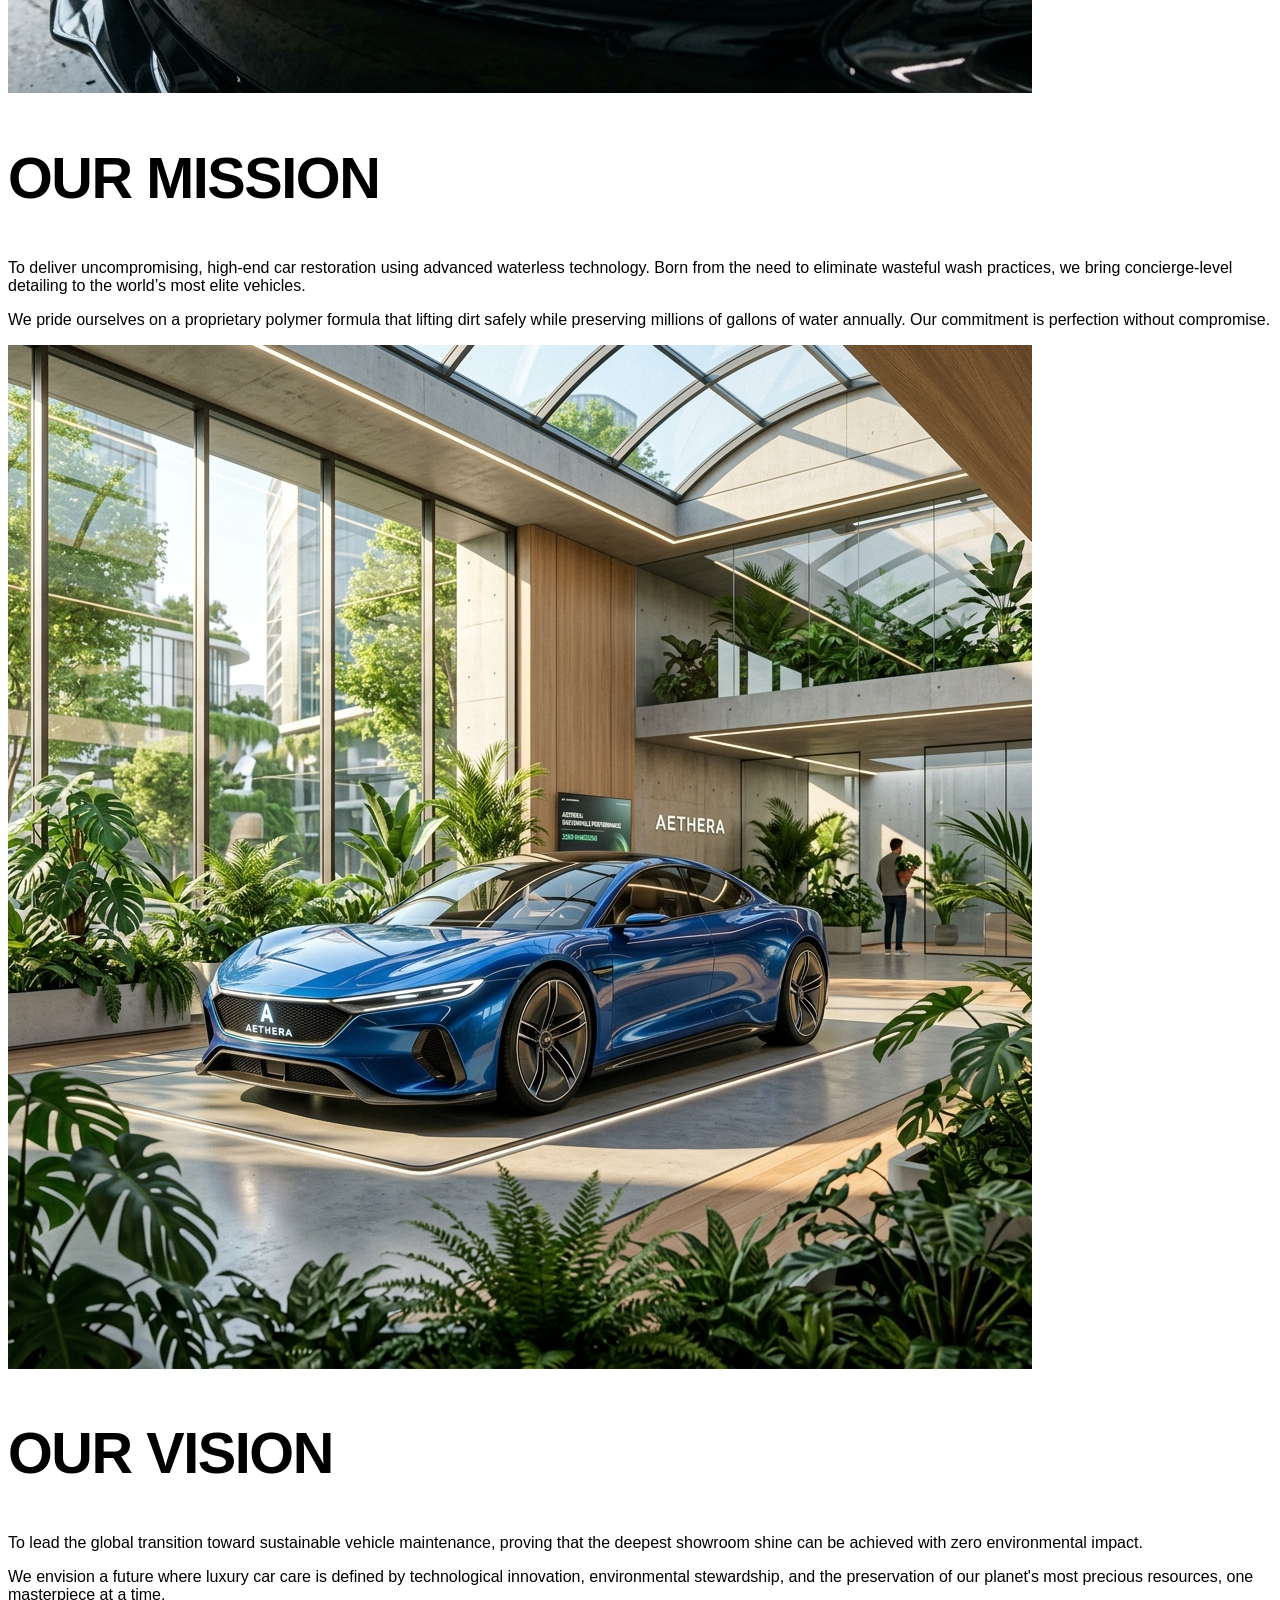
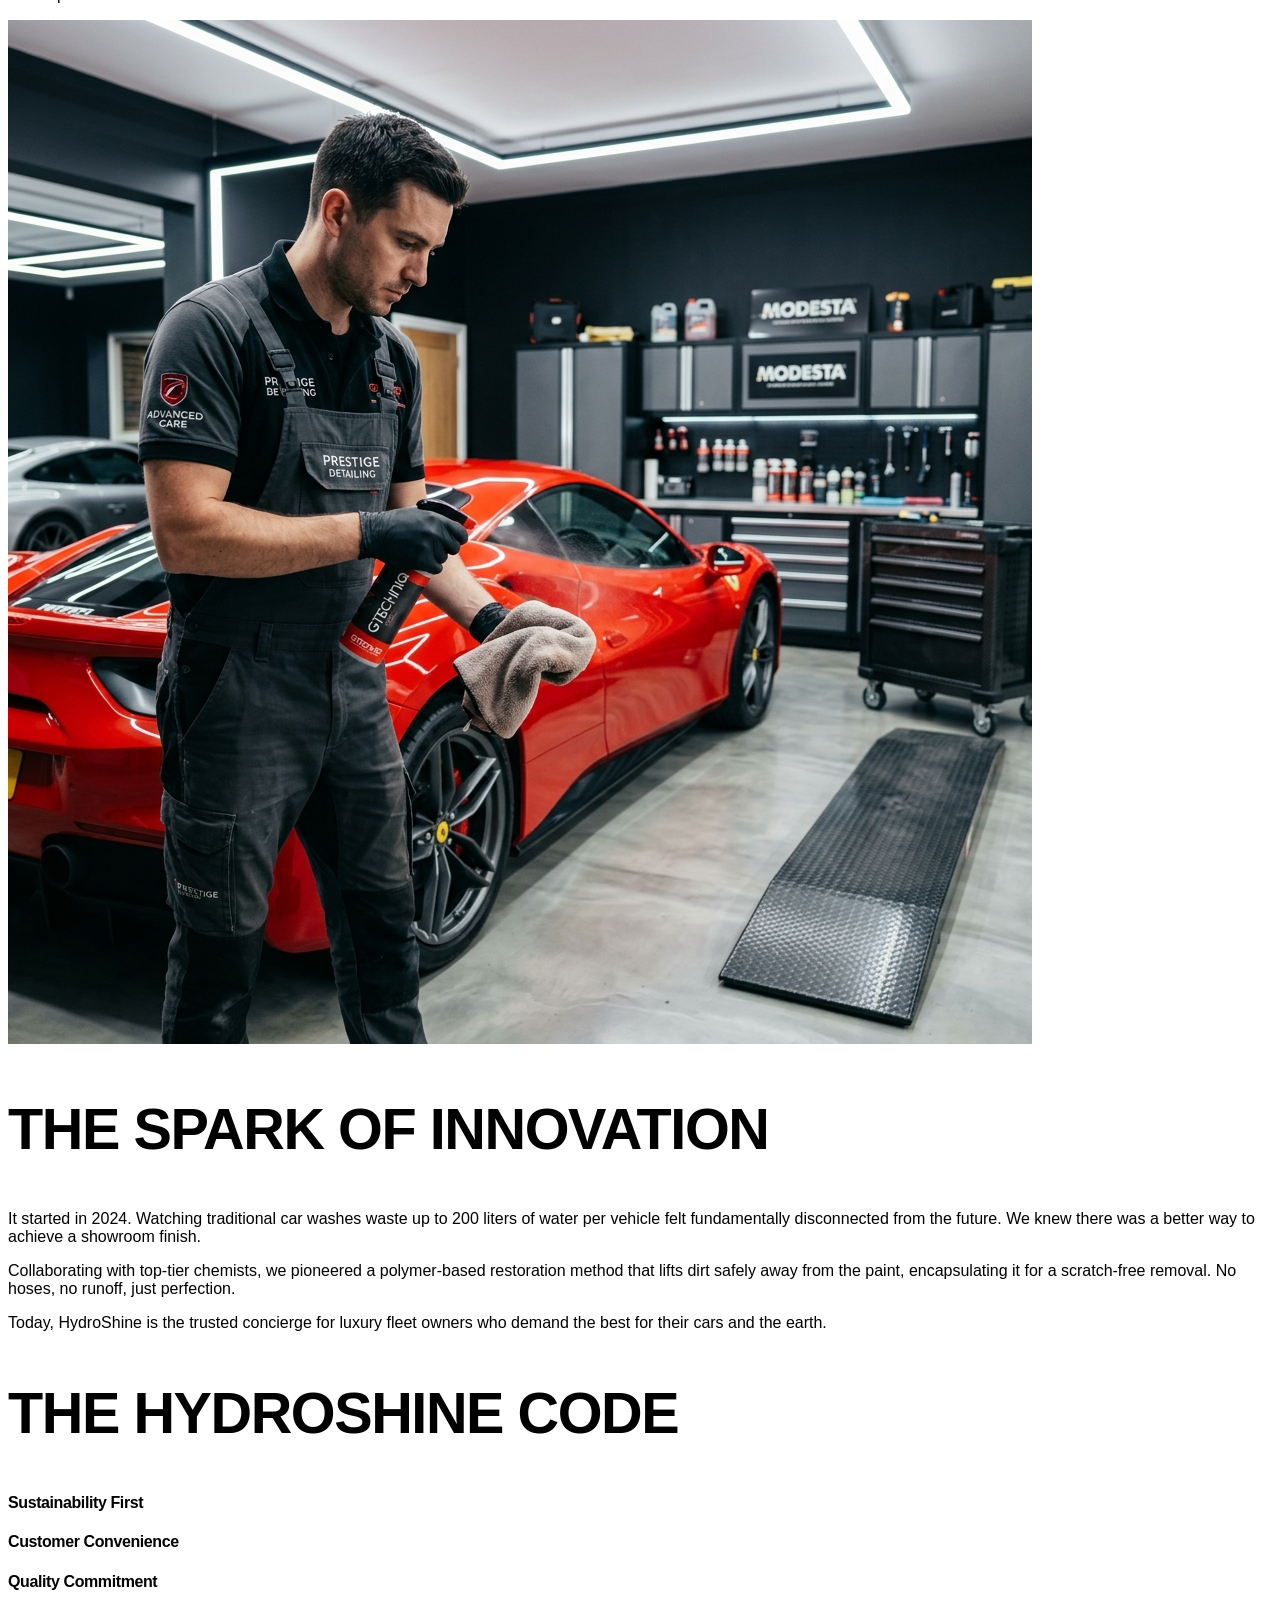
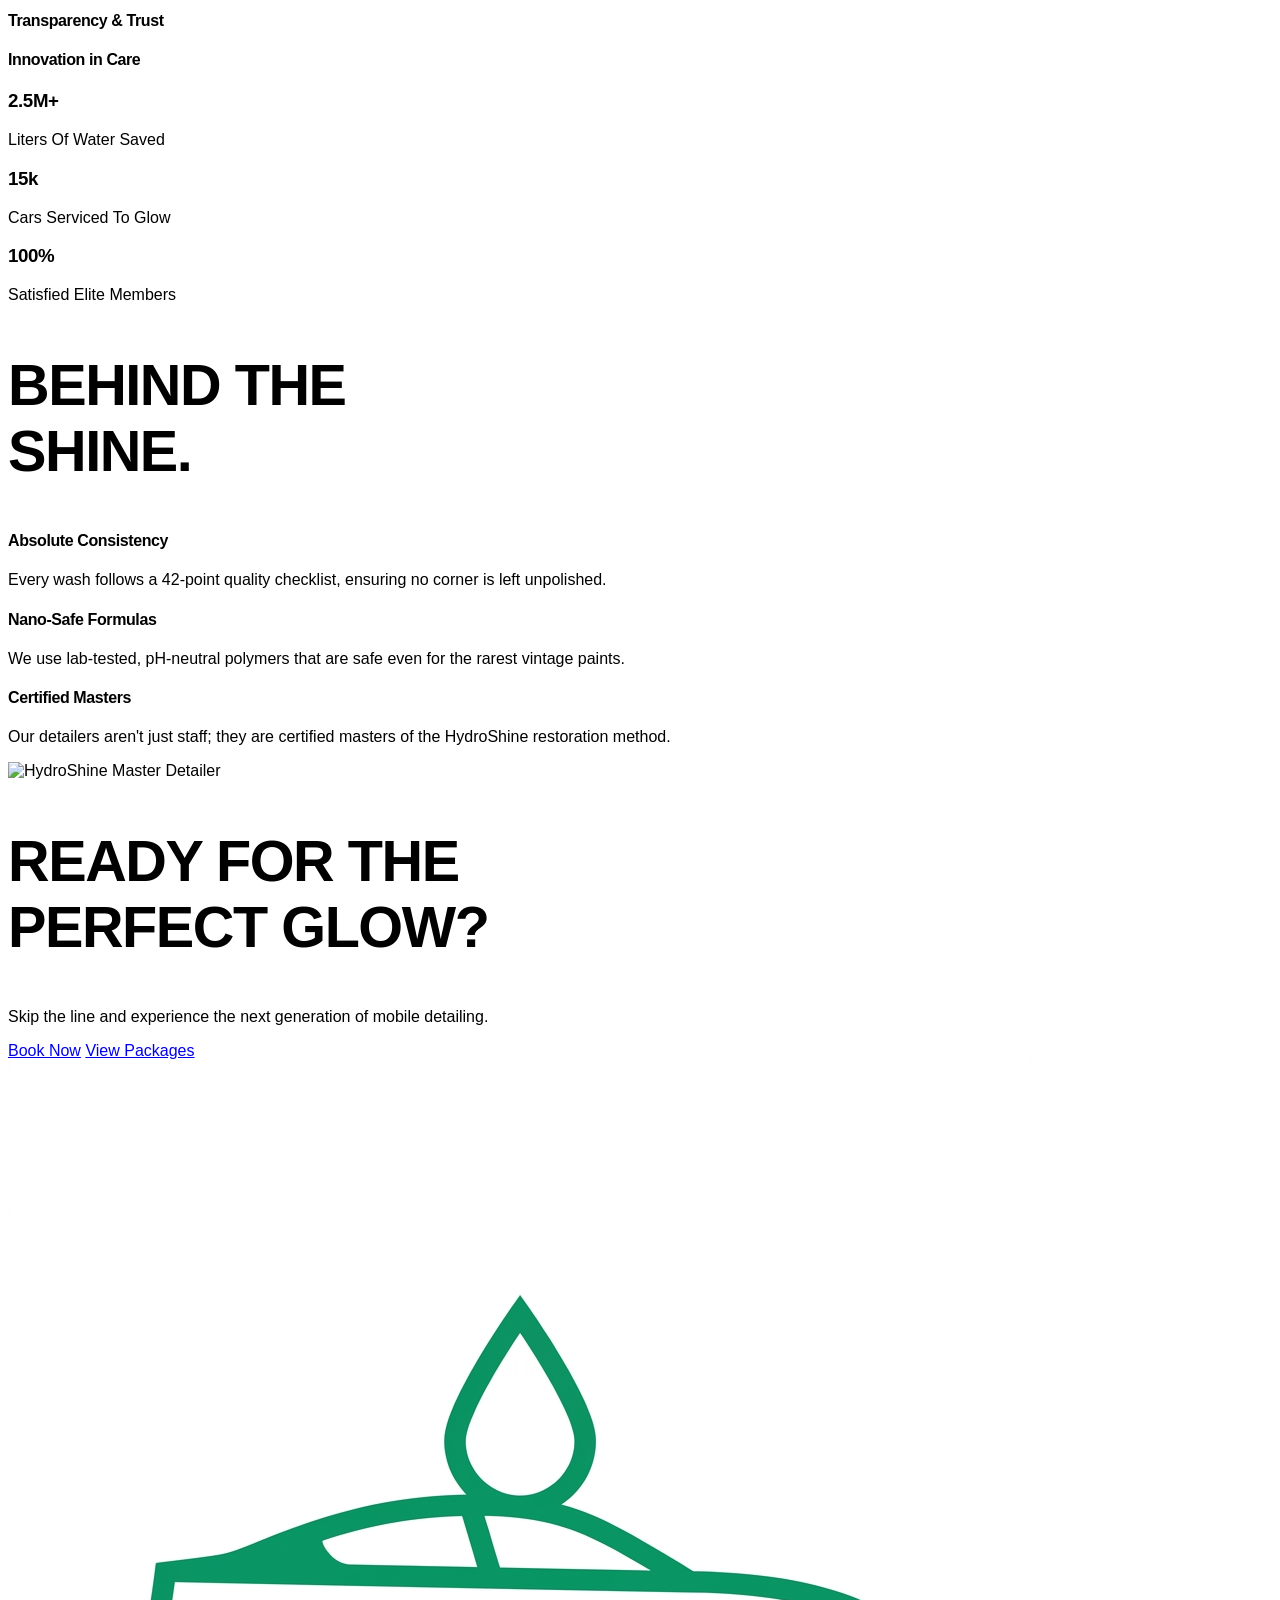
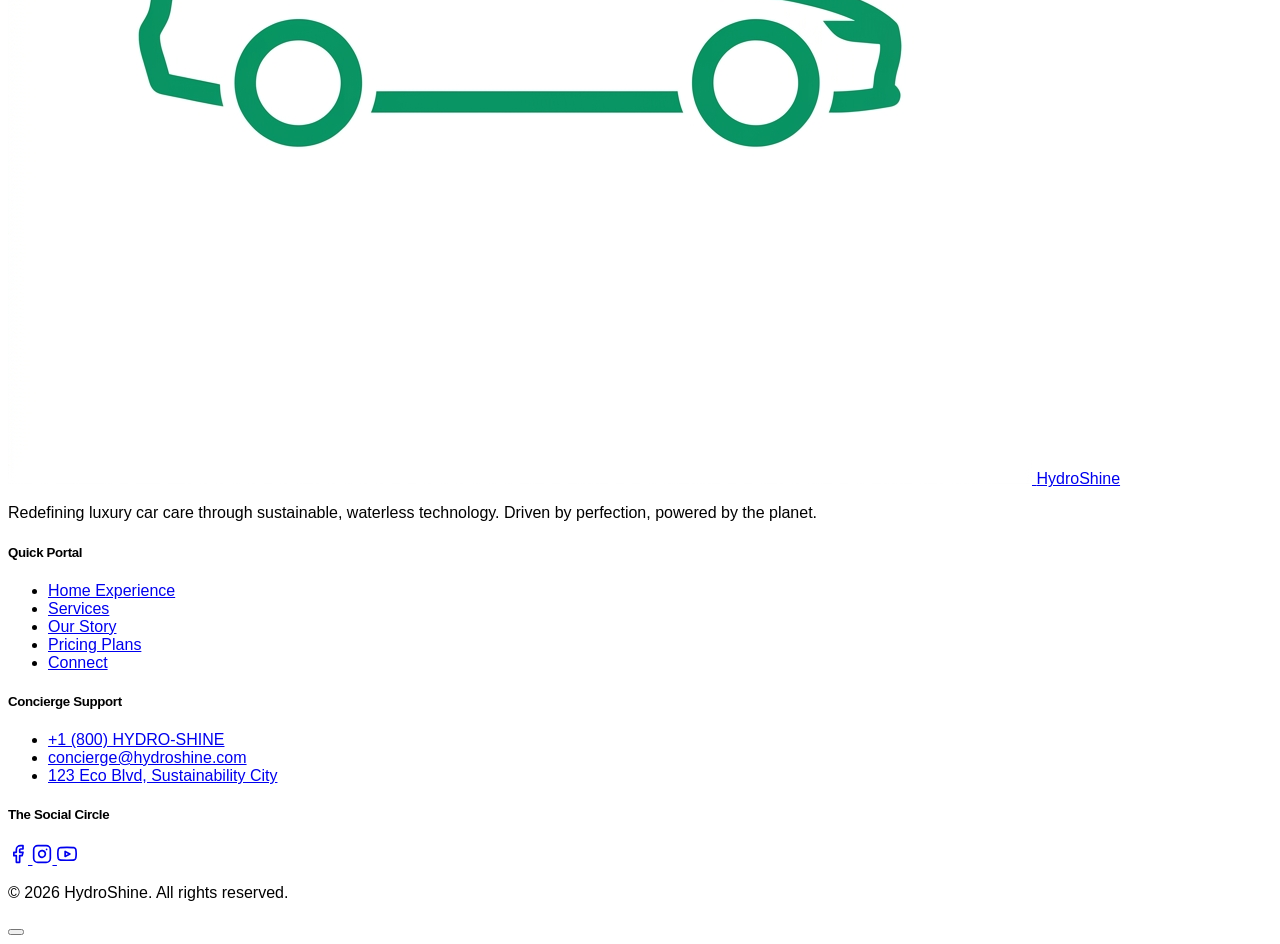
==== commit bbd29735: "d" ====
--- a/about.html
+++ b/about.html
@@ -366,22 +366,22 @@
 
                 <!-- Social Media -->
                 <div class="space-y-8 flex flex-col items-center sm:items-start text-center sm:text-left">
-                    <h5 class="text-xs font-black uppercase tracking-[0.3em] text-emerald-500">The Social Circle</h5>
-                    <div class="flex items-center justify-center sm:justify-start gap-8">
-                        <a href="https://facebook.com" class="text-emerald-500 hover:text-emerald-950 dark:hover:text-white transition-all hover:scale-110 group/icon">
-                            <svg xmlns="http://www.w3.org/2000/svg" width="28" height="28" viewBox="0 0 24 24" fill="none" stroke="currentColor" stroke-width="2" stroke-linecap="round" stroke-linejoin="round" class="group-hover/icon:rotate-6 transition-transform">
+                    <h5 class="text-xs font-black uppercase tracking-[0.3em] text-emerald-500 whitespace-nowrap">The Social Circle</h5>
+                    <div class="flex items-center justify-center sm:justify-start gap-4">
+                        <a href="https://facebook.com" aria-label="Facebook" class="w-10 h-10 rounded-xl bg-white dark:bg-slate-900 border border-slate-300 dark:border-emerald-500/30 text-emerald-600 dark:text-emerald-400 flex items-center justify-center hover:bg-emerald-500 hover:text-slate-950 dark:hover:bg-emerald-500 dark:hover:text-slate-950 transition-all shadow-sm group">
+                            <svg xmlns="http://www.w3.org/2000/svg" width="20" height="20" viewBox="0 0 24 24" fill="none" stroke="currentColor" stroke-width="2" stroke-linecap="round" stroke-linejoin="round" class="group-hover:scale-110 transition-transform">
                                 <path d="M18 2h-3a5 5 0 0 0-5 5v3H7v4h3v8h4v-8h3l1-4h-4V7a1 1 0 0 1 1-1h3z"></path>
                             </svg>
                         </a>
-                        <a href="https://instagram.com" class="text-emerald-500 hover:text-emerald-950 dark:hover:text-white transition-all hover:scale-110 group/icon">
-                            <svg xmlns="http://www.w3.org/2000/svg" width="28" height="28" viewBox="0 0 24 24" fill="none" stroke="currentColor" stroke-width="2" stroke-linecap="round" stroke-linejoin="round" class="group-hover/icon:-rotate-6 transition-transform">
+                        <a href="https://instagram.com" aria-label="Instagram" class="w-10 h-10 rounded-xl bg-white dark:bg-slate-900 border border-slate-300 dark:border-emerald-500/30 text-emerald-600 dark:text-emerald-400 flex items-center justify-center hover:bg-emerald-500 hover:text-slate-950 dark:hover:bg-emerald-500 dark:hover:text-slate-950 transition-all shadow-sm group">
+                            <svg xmlns="http://www.w3.org/2000/svg" width="20" height="20" viewBox="0 0 24 24" fill="none" stroke="currentColor" stroke-width="2" stroke-linecap="round" stroke-linejoin="round" class="group-hover:scale-110 transition-transform">
                                 <rect x="2" y="2" width="20" height="20" rx="5" ry="5"></rect>
                                 <path d="M16 11.37A4 4 0 1 1 12.63 8 4 4 0 0 1 16 11.37z"></path>
                                 <line x1="17.5" y1="6.5" x2="17.51" y2="6.5"></line>
                             </svg>
                         </a>
-                        <a href="https://youtube.com" class="text-emerald-500 hover:text-emerald-950 dark:hover:text-white transition-all hover:scale-110 group/icon">
-                            <svg xmlns="http://www.w3.org/2000/svg" width="28" height="28" viewBox="0 0 24 24" fill="none" stroke="currentColor" stroke-width="2" stroke-linecap="round" stroke-linejoin="round" class="group-hover/icon:rotate-6 transition-transform">
+                        <a href="https://youtube.com" aria-label="Youtube" class="w-10 h-10 rounded-xl bg-white dark:bg-slate-900 border border-slate-300 dark:border-emerald-500/30 text-emerald-600 dark:text-emerald-400 flex items-center justify-center hover:bg-emerald-500 hover:text-slate-950 dark:hover:bg-emerald-500 dark:hover:text-slate-950 transition-all shadow-sm group">
+                            <svg xmlns="http://www.w3.org/2000/svg" width="20" height="20" viewBox="0 0 24 24" fill="none" stroke="currentColor" stroke-width="2" stroke-linecap="round" stroke-linejoin="round" class="group-hover:scale-110 transition-transform">
                                 <path d="M22.54 6.42a2.78 2.78 0 0 0-1.94-2C18.88 4 12 4 12 4s-6.88 0-8.6.46a2.78 2.78 0 0 0-1.94 2A29 29 0 0 0 1 11.75a29 29 0 0 0 .46 5.33A2.78 2.78 0 0 0 3.4 19c1.72.46 8.6.46 8.6.46s6.88 0 8.6-.46a2.78 2.78 0 0 0 1.94-2 29 29 0 0 0 .46-5.25 29 29 0 0 0-.46-5.33z"></path>
                                 <polygon points="9.75 15.02 15.5 12 9.75 8.98 9.75 15.02"></polygon>
                             </svg>
--- a/assets/css/styles.css
+++ b/assets/css/styles.css
@@ -0,0 +1,266 @@
+/* ==========================================================================
+   HydroShine - Luxury Eco Car Detailing Core Stylesheet
+   ========================================================================== */
+
+:root {
+    --primary: #070A10;      /* Midnight Titanium */
+    --accent: #10B981;       /* Pure Emerald */
+    --accent-neon: #00F090;  /* Radiant Neon Glow */
+    --slate-dark: #0B111B;
+}
+
+html {
+    scroll-behavior: smooth;
+}
+
+body {
+    transition: background-color 0.3s ease-in-out, color 0.3s ease-in-out;
+    font-family: 'Inter', -apple-system, BlinkMacSystemFont, 'Segoe UI', Roboto, sans-serif;
+    font-feature-settings: "cv02", "cv03", "cv04", "cv11";
+}
+
+/* --------------------------------------------------------------------------
+   Heading & Typography Rules - High Weight Distinctions
+   -------------------------------------------------------------------------- */
+h1, h2, h3, h4, h5, h6,
+.section-title,
+.heading-bold {
+    font-family: 'Outfit', sans-serif !important;
+    font-weight: 900 !important;
+    letter-spacing: -0.025em;
+}
+
+h1 {
+    font-weight: 900 !important;
+    letter-spacing: -0.035em;
+}
+
+h2, .section-title {
+    font-size: clamp(2.1rem, 4.5vw, 3.75rem);
+    line-height: 1.15;
+    text-transform: uppercase;
+    font-weight: 900 !important;
+    letter-spacing: -0.025em;
+}
+
+h3 {
+    font-weight: 900 !important;
+    letter-spacing: -0.02em;
+}
+
+h4 {
+    font-weight: 800 !important;
+}
+
+h5 {
+    font-weight: 800 !important;
+}
+
+/* Custom Scrollbar */
+::-webkit-scrollbar {
+    width: 8px;
+}
+::-webkit-scrollbar-track {
+    background: #070A10;
+}
+::-webkit-scrollbar-thumb {
+    background: #10B981;
+    border-radius: 9999px;
+}
+::-webkit-scrollbar-thumb:hover {
+    background: #00F090;
+}
+
+/* RTL specific centering fixes */
+[dir="rtl"] .ltr-only {
+    display: none !important;
+}
+
+/* --------------------------------------------------------------------------
+   Component Styles
+   -------------------------------------------------------------------------- */
+.btn-emerald {
+    padding: 1rem 2rem;
+    background-color: #10b981;
+    color: #020617;
+    font-weight: 900;
+    border-radius: 1rem;
+    transition: all 0.3s cubic-bezier(0.16, 1, 0.3, 1);
+    box-shadow: 0 10px 25px -5px rgba(16, 185, 129, 0.3);
+    display: inline-flex;
+    align-items: center;
+    justify-content: center;
+    gap: 0.5rem;
+    text-decoration: none;
+    cursor: pointer;
+}
+.btn-emerald:hover {
+    background-color: #34d399;
+    transform: scale(1.03);
+    box-shadow: 0 15px 30px -5px rgba(0, 240, 144, 0.4);
+}
+.btn-emerald:active {
+    transform: scale(0.96);
+}
+
+.btn-outline-emerald {
+    padding: 1rem 2rem;
+    border: 2px solid rgba(16, 185, 129, 0.45);
+    color: #34d399;
+    font-weight: 800;
+    border-radius: 1rem;
+    transition: all 0.3s cubic-bezier(0.16, 1, 0.3, 1);
+    display: inline-flex;
+    align-items: center;
+    justify-content: center;
+    gap: 0.5rem;
+    text-decoration: none;
+    cursor: pointer;
+}
+.btn-outline-emerald:hover {
+    border-color: #34d399;
+    background-color: rgba(16, 185, 129, 0.12);
+    transform: scale(1.03);
+}
+.btn-outline-emerald:active {
+    transform: scale(0.96);
+}
+
+.glass-card {
+    background-color: rgba(255, 255, 255, 0.88);
+    backdrop-filter: blur(16px);
+    -webkit-backdrop-filter: blur(16px);
+    border: 1px solid rgba(226, 232, 240, 0.85);
+    box-shadow: 0 20px 30px -10px rgba(0, 0, 0, 0.08);
+}
+.dark .glass-card {
+    background-color: rgba(15, 23, 36, 0.75);
+    border: 1px solid rgba(16, 185, 129, 0.18);
+    box-shadow: 0 25px 45px -15px rgba(2, 6, 23, 0.7);
+}
+
+.glass-nav {
+    background-color: rgba(255, 255, 255, 0.88);
+    backdrop-filter: blur(14px);
+    -webkit-backdrop-filter: blur(14px);
+    border-bottom: 1px solid rgba(226, 232, 240, 0.8);
+}
+.dark .glass-nav {
+    background-color: rgba(7, 10, 16, 0.9);
+    border-bottom: 1px solid rgba(16, 185, 129, 0.12);
+}
+
+.neon-pill {
+    display: inline-flex;
+    align-items: center;
+    gap: 0.5rem;
+    padding: 0.375rem 1rem;
+    border-radius: 9999px;
+    font-size: 0.75rem;
+    font-weight: 900;
+    text-transform: uppercase;
+    letter-spacing: 0.12em;
+    background-color: rgba(16, 185, 129, 0.12);
+    color: #059669;
+    border: 1px solid rgba(16, 185, 129, 0.35);
+    box-shadow: 0 2px 6px rgba(16, 185, 129, 0.1);
+}
+.dark .neon-pill {
+    color: #34d399;
+    background-color: rgba(16, 185, 129, 0.1);
+    border: 1px solid rgba(16, 185, 129, 0.3);
+}
+
+/* --------------------------------------------------------------------------
+   Animations
+   -------------------------------------------------------------------------- */
+@keyframes fadeInUp {
+    from { opacity: 0; transform: translateY(25px); }
+    to { opacity: 1; transform: translateY(0); }
+}
+
+@keyframes float {
+    0%, 100% { transform: translateY(0px); }
+    50% { transform: translateY(-12px); }
+}
+
+@keyframes pulseGlow {
+    0%, 100% { box-shadow: 0 0 20px rgba(16, 185, 129, 0.25); }
+    50% { box-shadow: 0 0 40px rgba(0, 240, 144, 0.5); }
+}
+
+@keyframes shimmer {
+    0% { transform: translateX(-100%); }
+    100% { transform: translateX(200%); }
+}
+
+.animate-up {
+    animation: fadeInUp 0.7s cubic-bezier(0.16, 1, 0.3, 1) forwards;
+}
+
+.animate-float {
+    animation: float 5s ease-in-out infinite;
+}
+
+.animate-glow {
+    animation: pulseGlow 3s ease-in-out infinite;
+}
+
+/* --------------------------------------------------------------------------
+   Before / After Comparison Slider Container
+   -------------------------------------------------------------------------- */
+.comparison-container {
+    position: relative;
+    overflow: hidden;
+    user-select: none;
+    border-radius: 1.5rem;
+}
+
+.comparison-before {
+    position: absolute;
+    top: 0;
+    left: 0;
+    width: 50%;
+    height: 100%;
+    overflow: hidden;
+}
+
+.comparison-before img {
+    position: absolute;
+    top: 0;
+    left: 0;
+    width: 100%;
+    height: 100%;
+    object-fit: cover;
+    max-width: none;
+}
+
+.comparison-slider-handle {
+    position: absolute;
+    top: 0;
+    bottom: 0;
+    left: 50%;
+    width: 4px;
+    background: #10B981;
+    transform: translateX(-50%);
+    box-shadow: 0 0 15px rgba(0, 240, 144, 0.8);
+    cursor: ew-resize;
+    z-index: 30;
+}
+
+.comparison-slider-handle::after {
+    content: '';
+    position: absolute;
+    top: 50%;
+    left: 50%;
+    transform: translate(-50%, -50%);
+    width: 42px;
+    height: 42px;
+    background: #10B981;
+    border: 4px solid #070A10;
+    border-radius: 50%;
+    box-shadow: 0 0 20px rgba(16, 185, 129, 0.8);
+    background-image: url("data:image/svg+xml,%3Csvg xmlns='http://www.w3.org/2000/svg' width='18' height='18' viewBox='0 0 24 24' fill='none' stroke='%23070A10' stroke-width='2.5' stroke-linecap='round' stroke-linejoin='round'%3E%3Cpolyline points='15 18 9 12 15 6'%3E%3C/polyline%3E%3C/svg%3E");
+    background-repeat: no-repeat;
+    background-position: center;
+}
